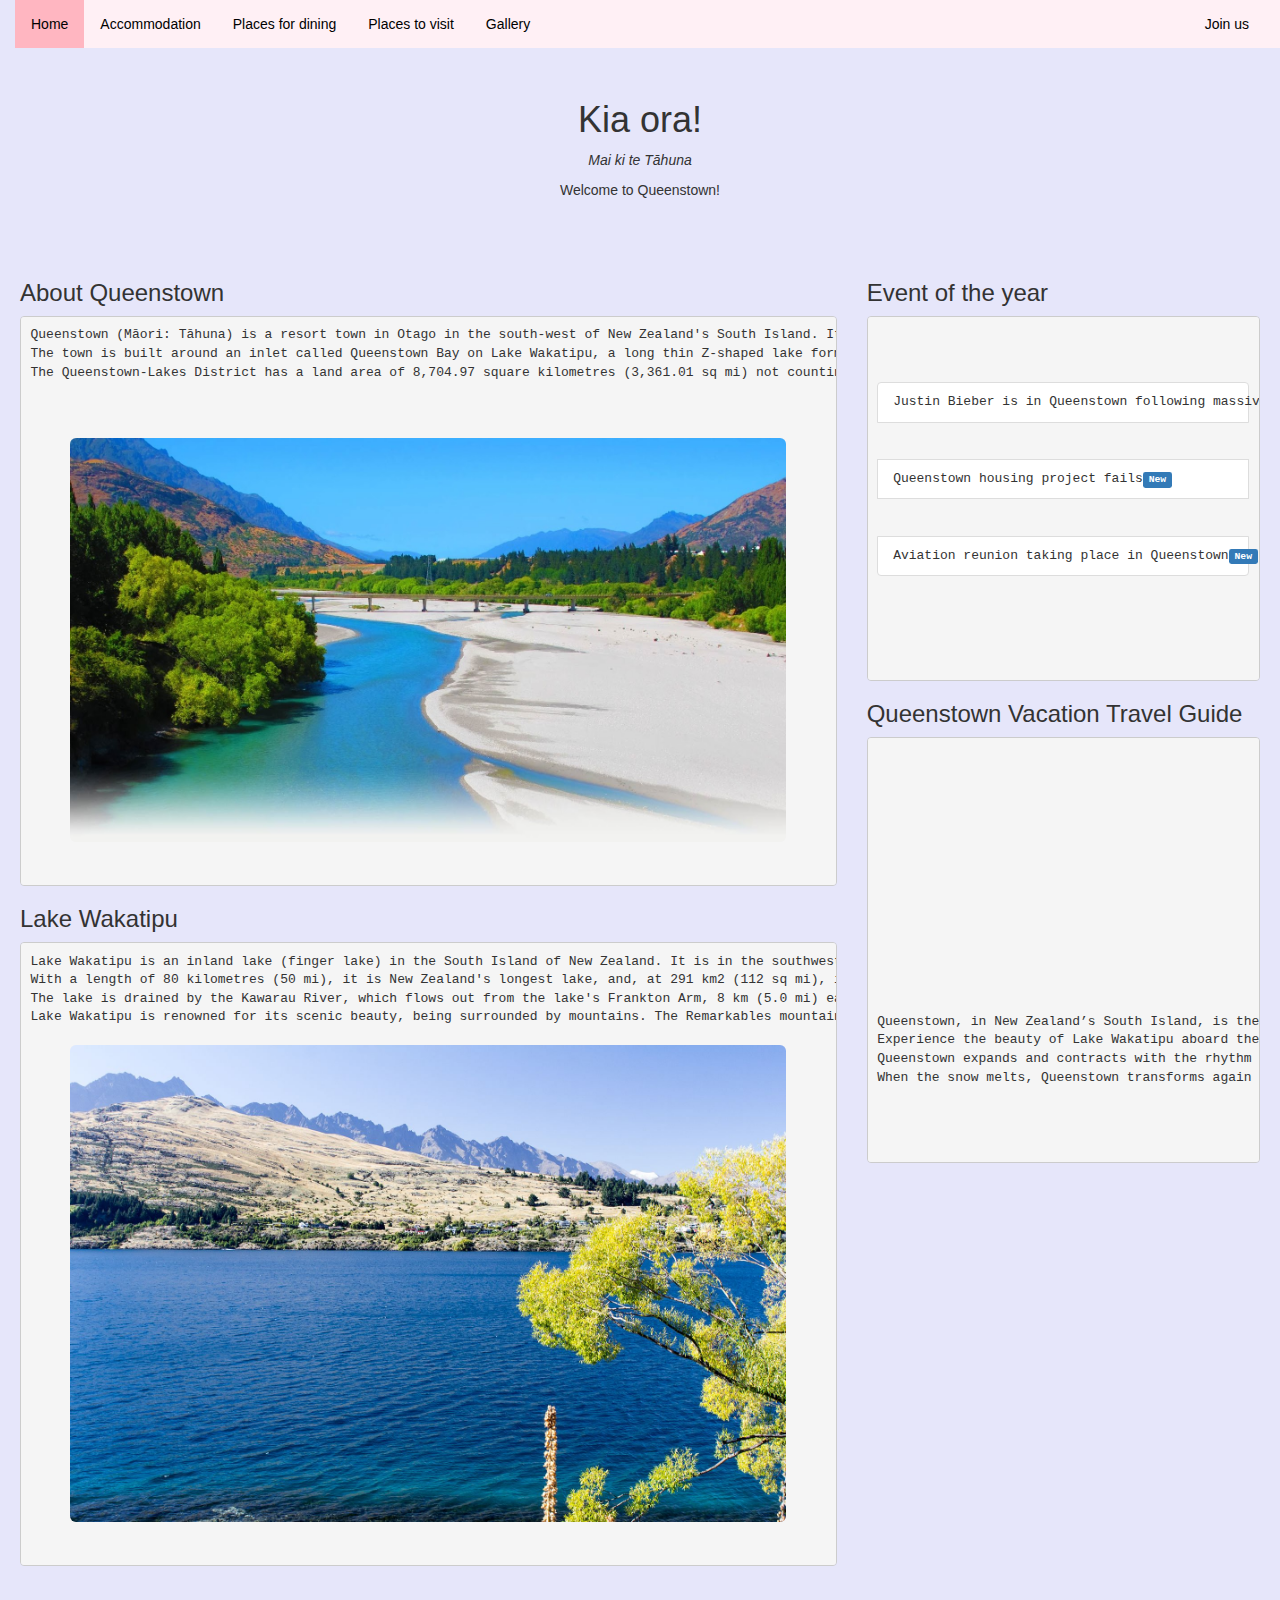
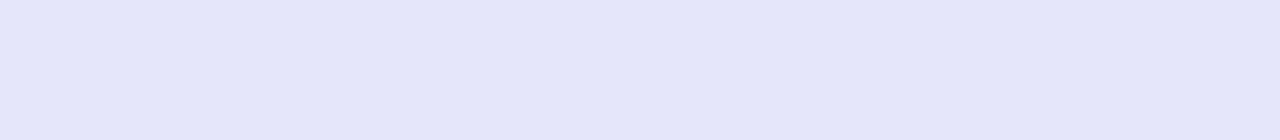
==== index.html @ 86d5d362 "rating" ====
<!DOCTYPE html>
<html lang="en">
<head>
  <title>Queenstown Tourism</title>
  <meta charset="utf-8">
  <meta name="viewport" content="width=device-width, initial-scale=1">
  <link rel="stylesheet" href="https://maxcdn.bootstrapcdn.com/bootstrap/3.3.7/css/bootstrap.min.css">
  <script src="https://ajax.googleapis.com/ajax/libs/jquery/3.1.1/jquery.min.js"></script>
  <script src="https://maxcdn.bootstrapcdn.com/bootstrap/3.3.7/js/bootstrap.min.js"></script>
<link rel="stylesheet" type="text/css" href="style.css">
 <script type="text/javascript" src="myScript.js"></script>

</head>
<body>
<button onclick="topFunction()" id="myBtn" title="Go to top">Top</button>
<script>
// When the user scrolls down 20px from the top of the document, show the button
window.onscroll = function() {scrollFunction()};

function scrollFunction() {
    if (document.body.scrollTop > 20 || document.documentElement.scrollTop > 20) {
        document.getElementById("myBtn").style.display = "block";
    } else {
        document.getElementById("myBtn").style.display = "none";
    }
}

// When the user clicks on the button, scroll to the top of the document
function topFunction() {
    document.body.scrollTop = 0;
    document.documentElement.scrollTop = 0;
}
</script>

<div class="container-fluid">
<div class="row">
    <div class="col-sm-12" style="background-color:lavender;" >
	<div class="container text-center" style="padding-top:80px">
  <h1>Kia ora!</h1>
  <p><em>Mai ki te Tāhuna</em></p>
  <p>Welcome to Queenstown!</p>
</div>

<div class="row">
    <div class="col-sm-12">
	
	<ul class="topnav">
  <li><a  href="index.html" class="active">Home</a></li>
  <li><a href="accommdation.html">Accommodation</a></li>
  <li><a href="dining.html">Places for dining</a></li>
  <li><a href="visit.html">Places to visit</a></li>
  <li><a href="gallery.html">Gallery</a></li>
  <li class="right"><a href="joinus.html">Join us</a></li>
</ul>
</div>
<div style="padding:20px;margin-top:30px;height:1500px;">
  <div class="row">
    <div class="col-sm-8">
	<h3>About Queenstown</h3>
	<pre>Queenstown (Māori: Tāhuna) is a resort town in Otago in the south-west of New Zealand's South Island. It has an urban population of 14,300 (June 2016),making it the 27th largest urban area in New Zealand. In 2016, Queenstown overtook Oamaru to become the second largest urban area in Otago, behind Dunedin.<br>The town is built around an inlet called Queenstown Bay on Lake Wakatipu, a long thin Z-shaped lake formed by glacial processes, and has spectacular views of nearby mountains such as The Remarkables, Cecil Peak, Walter Peak and just above the town; Ben Lomond and Queenstown Hill.<br>The Queenstown-Lakes District has a land area of 8,704.97 square kilometres (3,361.01 sq mi) not counting its inland lakes (Lake Hāwea, Lake Wakatipu, and Lake Wanaka). The region has an estimated resident population of 34,700 (June 2016).Its neighbouring towns include Arrowtown, Glenorchy, Kingston, Wanaka, Alexandra, and Cromwell. The nearest cities are Dunedin and Invercargill. Queenstown is known for its commerce-oriented tourism, especially adventure and ski tourism.<br><br>
 <img src="Queenstown Coronet Peak.jpg" class="img-rounded center-block" alt="Queenstown Coronet Peak" width='90%' align="center" > 
  </pre>
  <h3>Lake Wakatipu</h3>
  <pre>Lake Wakatipu is an inland lake (finger lake) in the South Island of New Zealand. It is in the southwest corner of the Otago region, near its boundary with Southland. Lake Wakatipu comes from the original Māori word Whakatipu wai-māori.<br>With a length of 80 kilometres (50 mi), it is New Zealand's longest lake, and, at 291 km2 (112 sq mi), its third largest. The lake is also very deep, its floor being below sea level, with a maximum depth of 380 metres (1,250 ft). It is at an altitude of 310 metres (1,020 ft), towards the southern end of the Southern Alps. The general topography is a reversed "N" shape or "dog leg". The Dart River flows into the northern end, the lake then runs south for 30 kilometres before turning abruptly to the east. Twenty kilometres (12.4 mi) further along, it turns sharply to the south, reaching its southern end 30 kilometres (19 mi) further south, near Kingston.<br>The lake is drained by the Kawarau River, which flows out from the lake's Frankton Arm, 8 km (5.0 mi) east of Queenstown. Until about 18,000 years ago the Mataura River drained Lake Wakatipu. The Kingston Flyer follows part of the former river bed now blocked by glacial moraine .Queenstown is on the northern shore of the lake close to eastern end of its middle section. It has a seiche of period 26.7 minutes which, in Queenstown Bay, causes the water level to rise and fall some 200 millimetres (7.9 in).<br>Lake Wakatipu is renowned for its scenic beauty, being surrounded by mountains. The Remarkables mountain range lies along its southeastern edge. It is a popular venue for adventure tourism, with skifields, paragliding, bungy jumping and tramping tracks within easy reach. A vintage steamboat, the TSS Earnslaw regularly plies its waters. Several vineyards are nearby in the Gibbston Valley.
  <img src="Lake Wakatipu.jpg" class="img-rounded center-block" alt="Lake Wakatipu" width='90%' align="center" > 
  </pre>
	</div>
<div class="col-sm-4" style="background-color:lavender;" >
	<h3>Event of the year</h3>
	<pre>
  <ul class="list-group">
    <li class="list-group-item">Justin Bieber is in Queenstown following massive Auckland concert<span class="label label-primary">New</span></li>
    <li class="list-group-item">Queenstown housing project fails<span class="label label-primary">New</span></li>
    <li class="list-group-item">Aviation reunion taking place in Queenstown<span class="label label-primary">New</span></li>
  </ul>
	</pre>
	<h3>Queenstown Vacation Travel Guide</h3>
	<pre>
	<div class="embed-responsive embed-responsive-16by9">
    <iframe width="560" height="315" src="https://www.youtube.com/embed/rGKf1NhtJ1o" frameborder="0" allowfullscreen></iframe>
  </div>
  <p>Queenstown, in New Zealand’s South Island, is the gateway to stunning fiords, glaciers, ski fields and vineyards. This lake-side city provides the pulse that keeps this remote corner of the world energetic and youthful. As the descendants of fierce Polynesian warriors and determined European settlers, the Kiwis have the spirit of adventure running though their veins.<br>Experience the beauty of Lake Wakatipu aboard the TSS Earnslaw. Nicknamed “The Lady of the Lake”, for over 100 years this steamship hasn’t missed a beat, transporting livestock and passengers to and from the High Country. Back in Queenstown, soak up the Aotearoa sunshine on a sandy beach or in Queenstown Gardens. For a bird’s-eye view, ride the Skyline gondola to Bob’s Peak. Then when the sun gets low, head to Marine Parade and enjoy Mother Nature’s spectacle with kindred spirits from all over the world.<br>Queenstown expands and contracts with the rhythm of the seasons. After the hectic summer, the town transforms into a world-class ski destination. Queenstown has three main ski fields; The Remarkables Ski Field, Cardrona Alpine Resort and the Coronet Peak Ski Area.<br>When the snow melts, Queenstown transforms again to accommodate visitors who flock to the Arrow Basin to explore its charming historic towns. The Kiwis know when it’s time to slow down, unwind and enjoy the finer things in life. Queenstown and the nearby Gibbston Valley are home to over 75 wineries, where vintners produce pinot noirs acclaimed for their purity, freshness and vitality, a perfect reflection of the region itself!</p>
  
	</pre>
	</div>
  </div>
</div>
   </div>
</div> 
</body>
</html>
---- style.css ----
ul.topnav {
    list-style-type: none;
    margin: 0;
    padding: 0;
    overflow: hidden;
    background-color: lavenderblush;
	position: fixed;
    top: 0;
	width:100%;
	z-index:100;
}

ul.topnav li {float: left;}

ul.topnav li a {
    display: block;
    color: black;
    text-align: center;
    padding: 14px 16px;
    text-decoration: none;
}

ul.topnav li a:hover:not(.active) {background-color: Pink;}

ul.topnav li a.active {background-color: LightPink;}

ul.topnav li.right {
	float: right;
    margin: 0;
	padding: 0 30px;
}

@media screen and (max-width: 600px){
    ul.topnav li.right, 
    ul.topnav li {float: none;}
}

body {
  font-family: Verdana, sans-serif;
  margin: 0;
}

* {
  box-sizing: border-box;
}

.row > .column {
  padding: 0 8px;
}

.row:after {
  content: "";
  display: table;
  clear: both;
}

.column {
  float: left;
  width: 25%;
}

/* The Modal (background) */
.modal {
  display: none;
  position: fixed;
  z-index: 1;
  padding-top: 100px;
  left: 0;
  top: 0;
  width: 100%;
  height: 100%;
  overflow: auto;
  background-color: black;
}

/* Modal Content */
.modal-content {
  position: relative;
  background-color: #fefefe;
  margin: auto;
  padding: 0;
  width: 90%;
  max-width: 1200px;
}

/* The Close Button */
.close {
  color: white;
  position: absolute;
  top: 10px;
  right: 25px;
  font-size: 35px;
  font-weight: bold;
}

.close:hover,
.close:focus {
  color: #999;
  text-decoration: none;
  cursor: pointer;
}

.mySlides {
  display: none;
}

.cursor {
  cursor: pointer
}

/* Next & previous buttons */
.prev,
.next {
  cursor: pointer;
  position: absolute;
  top: 50%;
  width: auto;
  padding: 16px;
  margin-top: -50px;
  color: white;
  font-weight: bold;
  font-size: 20px;
  transition: 0.6s ease;
  border-radius: 0 3px 3px 0;
  user-select: none;
  -webkit-user-select: none;
}

/* Position the "next button" to the right */
.next {
  right: 0;
  border-radius: 3px 0 0 3px;
}

/* On hover, add a black background color with a little bit see-through */
.prev:hover,
.next:hover {
  background-color: rgba(0, 0, 0, 0.8);
}

/* Number text (1/3 etc) */
.numbertext {
  color: #f2f2f2;
  font-size: 12px;
  padding: 8px 12px;
  position: absolute;
  top: 0;
}

img {
  margin-bottom: -4px;
}

.caption-container {
  text-align: center;
  background-color: black;
  padding: 2px 16px;
  color: white;
}

.demo {
  opacity: 0.6;
}

.active,
.demo:hover {
  opacity: 1;
}

img.hover-shadow {
  transition: 0.3s
}

.hover-shadow:hover {
  box-shadow: 0 4px 8px 0 rgba(0, 0, 0, 0.2), 0 6px 20px 0 rgba(0, 0, 0, 0.19)
}
legend{
	color:#141823;
	font-size:25px;
	font-weight:bold;
}
.signup-btn {
  background: #79bc64;
  background-image: -webkit-linear-gradient(top, #79bc64, #578843);
  background-image: -moz-linear-gradient(top, #79bc64, #578843);
  background-image: -ms-linear-gradient(top, #79bc64, #578843);
  background-image: -o-linear-gradient(top, #79bc64, #578843);
  background-image: linear-gradient(to bottom, #79bc64, #578843);
  -webkit-border-radius: 4;
  -moz-border-radius: 4;
  border-radius: 4px;
  text-shadow: 0px 1px 0px #898a88;
  -webkit-box-shadow: 0px 0px 0px #a4e388;
  -moz-box-shadow: 0px 0px 0px #a4e388;
  box-shadow: 0px 0px 0px #a4e388;
  font-family: Arial;
  color: #ffffff;
  font-size: 20px;
  padding: 10px 20px 10px 20px;
  border: solid #3b6e22  1px;
  text-decoration: none;
}

.signup-btn:hover {
  background: #79bc64;
  background-image: -webkit-linear-gradient(top, #79bc64, #5e7056);
  background-image: -moz-linear-gradient(top, #79bc64, #5e7056);
  background-image: -ms-linear-gradient(top, #79bc64, #5e7056);
  background-image: -o-linear-gradient(top, #79bc64, #5e7056);
  background-image: linear-gradient(to bottom, #79bc64, #5e7056);
  text-decoration: none;
}
.navbar-default .navbar-brand{
		color:#fff;
		font-size:30px;
		font-weight:bold;
	}
.form .form-control { margin-bottom: 10px; }
@media (min-width:768px) {
	#home{
		margin-top:50px;
	}
	#home .slogan{
		color: #0e385f;
		line-height: 29px;
		font-weight:bold;
	}
}

#myBtn {
  display: none;
  position: fixed;
  bottom: 20px;
  right: 30px;
  z-index: 99;
  border: none;
  outline: none;
  background-color: red;
  color: white;
  cursor: pointer;
  padding: 15px;
  border-radius: 10px;
}



/*gallery*/
body {font-family: Verdana,sans-serif;}

* {
  box-sizing: border-box;
}

.row > .column {
  padding: 0 8px;
}

.row:after {
  content: "";
  display: table;
  clear: both;
}

.column {
  float: left;
  width: 25%;
}

/* The Modal (background) */
.modal {
  display: none;
  position: fixed;
  z-index: 1;
  padding-top: 100px;
  left: 0;
  top: 0;
  width: 100%;
  height: 100%;
  overflow: auto;
  background-color: black;
}

/* Modal Content */
.modal-content {
  position: relative;
  background-color: #fefefe;
  margin: auto;
  padding: 0;
  width: 90%;
  max-width: 1200px;
}

/* The Close Button */
.close {
  color: white;
  position: absolute;
  top: 10px;
  right: 25px;
  font-size: 35px;
  font-weight: bold;
}

.close:hover,
.close:focus {
  color: #999;
  text-decoration: none;
  cursor: pointer;
}

.mySlides {
  display: none;
}

.cursor {
  cursor: pointer
}

/* Next & previous buttons */
.prev,
.next {
  cursor: pointer;
  position: absolute;
  top: 50%;
  width: auto;
  padding: 16px;
  margin-top: -50px;
  color: white;
  font-weight: bold;
  font-size: 20px;
  transition: 0.6s ease;
  border-radius: 0 3px 3px 0;
  user-select: none;
  -webkit-user-select: none;
}

/* Position the "next button" to the right */
.next {
  right: 0;
  border-radius: 3px 0 0 3px;
}

/* On hover, add a black background color with a little bit see-through */
.prev:hover,
.next:hover {
  background-color: rgba(0, 0, 0, 0.8);
}

/* Number text (1/3 etc) */
.numbertext {
  color: #f2f2f2;
  font-size: 12px;
  padding: 8px 12px;
  position: absolute;
  top: 0;
}

img {
  margin-bottom: -4px;
}

.caption-container {
  text-align: center;
  background-color: black;
  padding: 2px 16px;
  color: white;
}

.demo {
  opacity: 0.6;
}

.active,
.demo:hover {
  opacity: 1;
}

img.hover-shadow {
  transition: 0.3s
}

.hover-shadow:hover {
  box-shadow: 0 4px 8px 0 rgba(0, 0, 0, 0.2), 0 6px 20px 0 rgba(0, 0, 0, 0.19)
}

/*accommdation*/
.ACcontainer {
  border: 2px solid #ccc;
  background-color: white;
  border-radius: 5px;
  padding: 16px;
}

.ACcontainer::after {
  content: "";
  clear: both;
  display: table;
}

.ACcontainer img {
  float: left;
  margin-right: 20px;
  border-radius: 10%;
}

.ACcontainer span {
  font-size: 20px;
  margin-right: 15px;
}

@media (max-width: 500px) {
  .ACcontainer {
      text-align: center;
  }
  .ACcontainer img {
      margin: auto;
      float: none;
      display: block;
  }
}

/*dinning*/

.DIcontainer {
  border: 2px solid #ccc;
  background-color: white;
  border-radius: 50px;
  padding: 16px;
}

.DIcontainer::after {
  content: "";
  clear: both;
  display: table;
}

.DIcontainer img {
  float: left;
  margin-right: 20px;
  border-radius: 30%;
}

.DIcontainer span {
  font-size: 20px;
  margin-right: 15px;
}

@media (max-width: 500px) {
  .DIcontainer {
      text-align: center;
  }
  .DIcontainer img {
      margin: auto;
      float: none;
      display: block;
  }
}

.rating > span:hover:before {
   content: "\2605";
   position: absolute;
}

.rating {
  unicode-bidi: bidi-override;
  direction: rtl;
}
.rating > span:hover:before,
.rating > span:hover ~ span:before {
   content: "\2605";
   position: absolute;
}

.rating {
  unicode-bidi: bidi-override;
  direction: rtl;
}
.rating > span {
  display: inline-block;
  position: relative;
  width: 1.1em;
}
.rating > span:hover:before,
.rating > span:hover ~ span:before {
   content: "\2605";
   position: absolute;
}
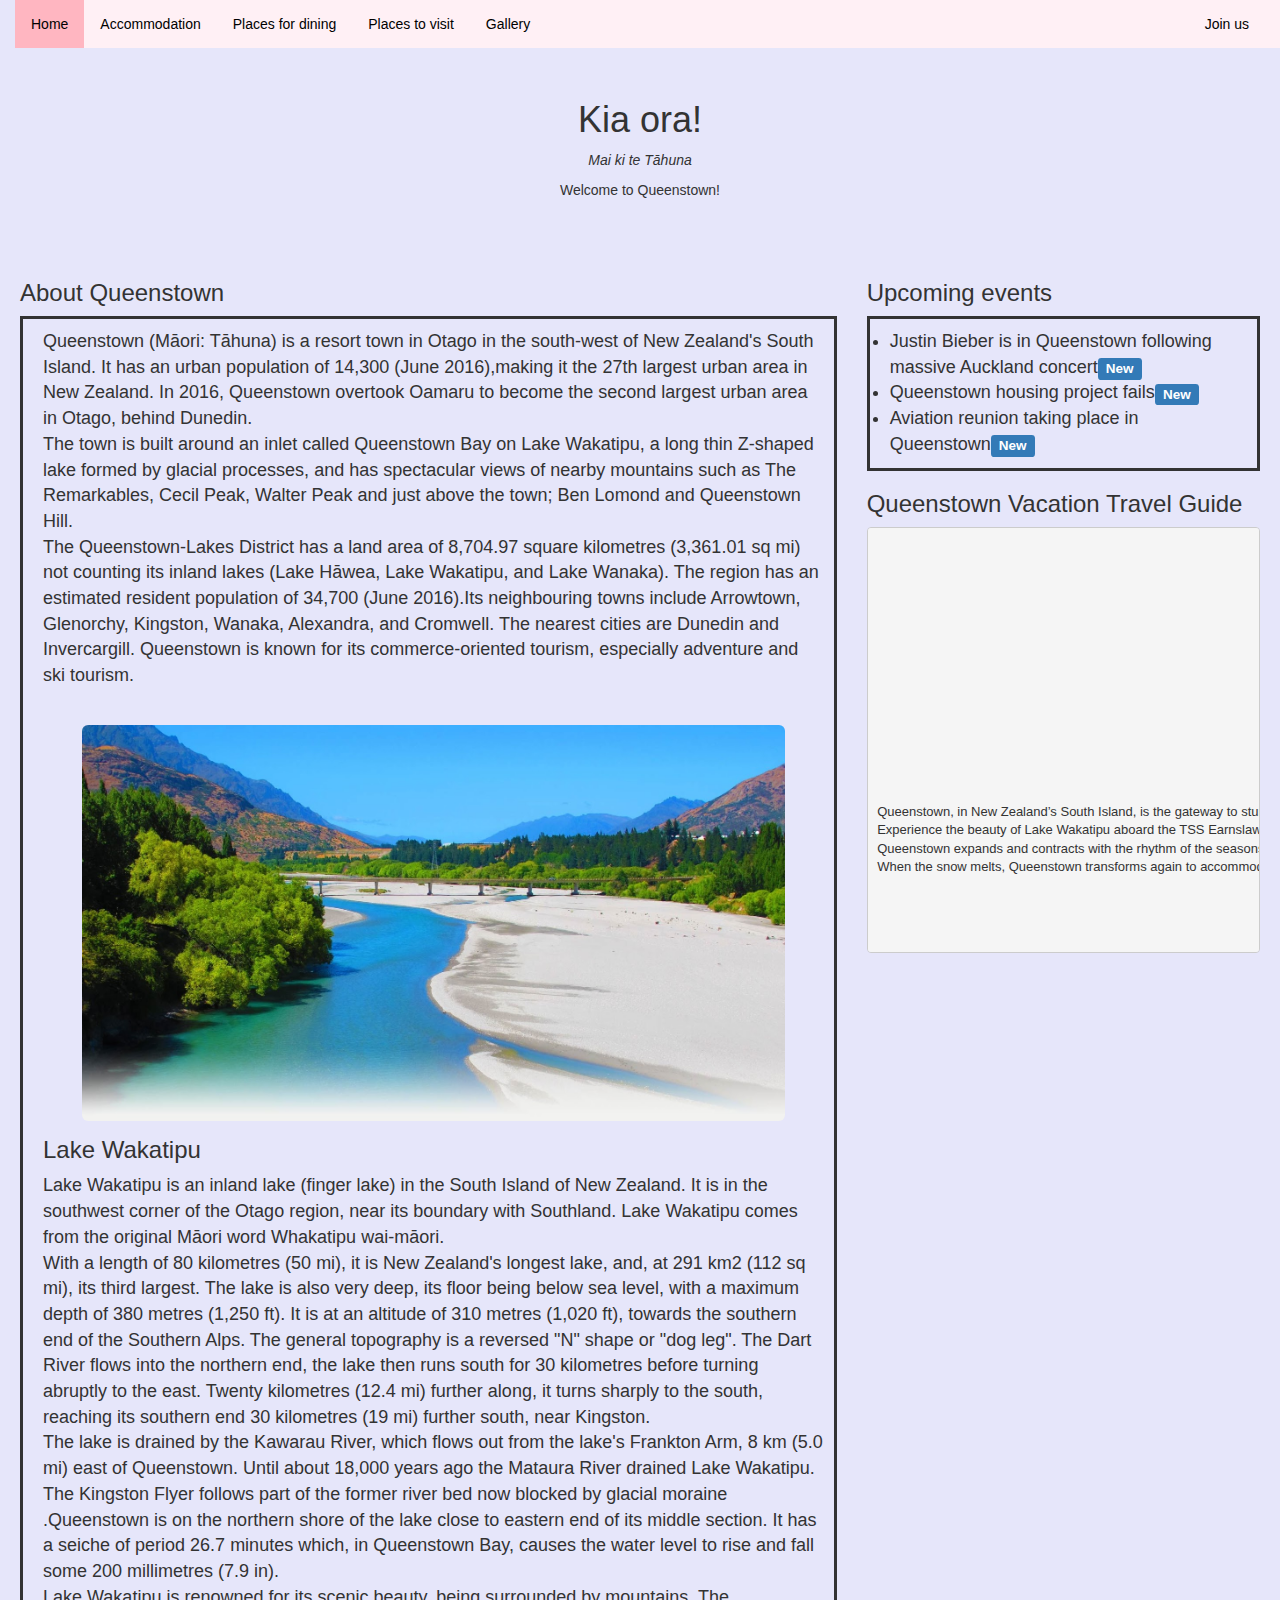
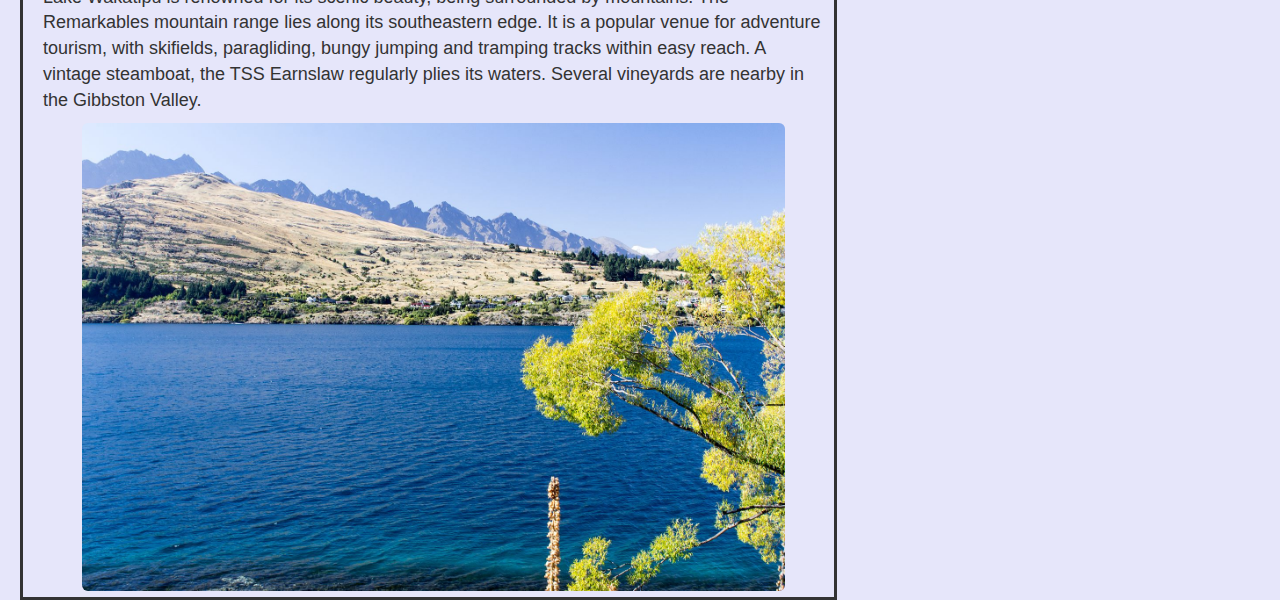
==== commit 9525b0ad: "upcoming" ====
--- a/index.html
+++ b/index.html
@@ -56,24 +56,25 @@
 <div style="padding:20px;margin-top:30px;height:1500px;">
   <div class="row">
     <div class="col-sm-8">
+	
 	<h3>About Queenstown</h3>
-	<pre>Queenstown (Māori: Tāhuna) is a resort town in Otago in the south-west of New Zealand's South Island. It has an urban population of 14,300 (June 2016),making it the 27th largest urban area in New Zealand. In 2016, Queenstown overtook Oamaru to become the second largest urban area in Otago, behind Dunedin.<br>The town is built around an inlet called Queenstown Bay on Lake Wakatipu, a long thin Z-shaped lake formed by glacial processes, and has spectacular views of nearby mountains such as The Remarkables, Cecil Peak, Walter Peak and just above the town; Ben Lomond and Queenstown Hill.<br>The Queenstown-Lakes District has a land area of 8,704.97 square kilometres (3,361.01 sq mi) not counting its inland lakes (Lake Hāwea, Lake Wakatipu, and Lake Wanaka). The region has an estimated resident population of 34,700 (June 2016).Its neighbouring towns include Arrowtown, Glenorchy, Kingston, Wanaka, Alexandra, and Cromwell. The nearest cities are Dunedin and Invercargill. Queenstown is known for its commerce-oriented tourism, especially adventure and ski tourism.<br><br>
- <img src="Queenstown Coronet Peak.jpg" class="img-rounded center-block" alt="Queenstown Coronet Peak" width='90%' align="center" > 
-  </pre>
+	<div class="indexp">
+	<p>Queenstown (Māori: Tāhuna) is a resort town in Otago in the south-west of New Zealand's South Island. It has an urban population of 14,300 (June 2016),making it the 27th largest urban area in New Zealand. In 2016, Queenstown overtook Oamaru to become the second largest urban area in Otago, behind Dunedin.<br>The town is built around an inlet called Queenstown Bay on Lake Wakatipu, a long thin Z-shaped lake formed by glacial processes, and has spectacular views of nearby mountains such as The Remarkables, Cecil Peak, Walter Peak and just above the town; Ben Lomond and Queenstown Hill.<br>The Queenstown-Lakes District has a land area of 8,704.97 square kilometres (3,361.01 sq mi) not counting its inland lakes (Lake Hāwea, Lake Wakatipu, and Lake Wanaka). The region has an estimated resident population of 34,700 (June 2016).Its neighbouring towns include Arrowtown, Glenorchy, Kingston, Wanaka, Alexandra, and Cromwell. The nearest cities are Dunedin and Invercargill. Queenstown is known for its commerce-oriented tourism, especially adventure and ski tourism.<br><br></p>
+ <img src="Queenstown Coronet Peak.jpg" class="img-rounded center-block" alt="Queenstown Coronet Peak" width='90%' align="center" >
   <h3>Lake Wakatipu</h3>
-  <pre>Lake Wakatipu is an inland lake (finger lake) in the South Island of New Zealand. It is in the southwest corner of the Otago region, near its boundary with Southland. Lake Wakatipu comes from the original Māori word Whakatipu wai-māori.<br>With a length of 80 kilometres (50 mi), it is New Zealand's longest lake, and, at 291 km2 (112 sq mi), its third largest. The lake is also very deep, its floor being below sea level, with a maximum depth of 380 metres (1,250 ft). It is at an altitude of 310 metres (1,020 ft), towards the southern end of the Southern Alps. The general topography is a reversed "N" shape or "dog leg". The Dart River flows into the northern end, the lake then runs south for 30 kilometres before turning abruptly to the east. Twenty kilometres (12.4 mi) further along, it turns sharply to the south, reaching its southern end 30 kilometres (19 mi) further south, near Kingston.<br>The lake is drained by the Kawarau River, which flows out from the lake's Frankton Arm, 8 km (5.0 mi) east of Queenstown. Until about 18,000 years ago the Mataura River drained Lake Wakatipu. The Kingston Flyer follows part of the former river bed now blocked by glacial moraine .Queenstown is on the northern shore of the lake close to eastern end of its middle section. It has a seiche of period 26.7 minutes which, in Queenstown Bay, causes the water level to rise and fall some 200 millimetres (7.9 in).<br>Lake Wakatipu is renowned for its scenic beauty, being surrounded by mountains. The Remarkables mountain range lies along its southeastern edge. It is a popular venue for adventure tourism, with skifields, paragliding, bungy jumping and tramping tracks within easy reach. A vintage steamboat, the TSS Earnslaw regularly plies its waters. Several vineyards are nearby in the Gibbston Valley.
+  <p>Lake Wakatipu is an inland lake (finger lake) in the South Island of New Zealand. It is in the southwest corner of the Otago region, near its boundary with Southland. Lake Wakatipu comes from the original Māori word Whakatipu wai-māori.<br>With a length of 80 kilometres (50 mi), it is New Zealand's longest lake, and, at 291 km2 (112 sq mi), its third largest. The lake is also very deep, its floor being below sea level, with a maximum depth of 380 metres (1,250 ft). It is at an altitude of 310 metres (1,020 ft), towards the southern end of the Southern Alps. The general topography is a reversed "N" shape or "dog leg". The Dart River flows into the northern end, the lake then runs south for 30 kilometres before turning abruptly to the east. Twenty kilometres (12.4 mi) further along, it turns sharply to the south, reaching its southern end 30 kilometres (19 mi) further south, near Kingston.<br>The lake is drained by the Kawarau River, which flows out from the lake's Frankton Arm, 8 km (5.0 mi) east of Queenstown. Until about 18,000 years ago the Mataura River drained Lake Wakatipu. The Kingston Flyer follows part of the former river bed now blocked by glacial moraine .Queenstown is on the northern shore of the lake close to eastern end of its middle section. It has a seiche of period 26.7 minutes which, in Queenstown Bay, causes the water level to rise and fall some 200 millimetres (7.9 in).<br>Lake Wakatipu is renowned for its scenic beauty, being surrounded by mountains. The Remarkables mountain range lies along its southeastern edge. It is a popular venue for adventure tourism, with skifields, paragliding, bungy jumping and tramping tracks within easy reach. A vintage steamboat, the TSS Earnslaw regularly plies its waters. Several vineyards are nearby in the Gibbston Valley.</p>
   <img src="Lake Wakatipu.jpg" class="img-rounded center-block" alt="Lake Wakatipu" width='90%' align="center" > 
-  </pre>
+	</div>
 	</div>
 <div class="col-sm-4" style="background-color:lavender;" >
-	<h3>Event of the year</h3>
-	<pre>
-  <ul class="list-group">
-    <li class="list-group-item">Justin Bieber is in Queenstown following massive Auckland concert<span class="label label-primary">New</span></li>
-    <li class="list-group-item">Queenstown housing project fails<span class="label label-primary">New</span></li>
-    <li class="list-group-item">Aviation reunion taking place in Queenstown<span class="label label-primary">New</span></li>
+	<h3>Upcoming events</h3>
+
+  <ul class="group">
+    <li>Justin Bieber is in Queenstown following massive Auckland concert<span class="label label-primary">New</span></li>
+    <li>Queenstown housing project fails<span class="label label-primary">New</span></li>
+    <li>Aviation reunion taking place in Queenstown<span class="label label-primary">New</span></li>
   </ul>
-	</pre>
+
 	<h3>Queenstown Vacation Travel Guide</h3>
 	<pre>
 	<div class="embed-responsive embed-responsive-16by9">
--- a/style.css
+++ b/style.css
@@ -1,3 +1,9 @@
+*{
+	font-family:Roboto, sans-serif;
+	size:12px;
+	box-sizing: border-box;
+}
+
  ul.topnav {
     list-style-type: none;
     margin: 0;
@@ -35,20 +41,30 @@
     ul.topnav li {float: none;}
 }
 
+ul.group{
+    border-style: solid;
+    border-width: 3px;
+	font-size:18px;
+	padding: 10px 10px 10px 20px;
+}
+.indexp{
+	    border-style: solid;
+    border-width: 3px;
+	font-size:18px;
+	padding: 10px 10px 10px 20px;
+}
+
 body {
   font-family: Verdana, sans-serif;
   margin: 0;
 }
 
-* {
-  box-sizing: border-box;
-}
-
 .row > .column {
   padding: 0 8px;
 }
 
 .row:after {
+  background-color:white;
   content: "";
   display: table;
   clear: both;
@@ -245,11 +261,7 @@
 
 
 /*gallery*/
-body {font-family: Verdana,sans-serif;}
-
-* {
-  box-sizing: border-box;
-}
+
 
 .row > .column {
   padding: 0 8px;
@@ -455,34 +467,10 @@
   }
 }
 
-.rating > span:hover:before {
-   content: "\2605";
-   position: absolute;
-}
-
-.rating {
-  unicode-bidi: bidi-override;
-  direction: rtl;
-}
-.rating > span:hover:before,
-.rating > span:hover ~ span:before {
-   content: "\2605";
-   position: absolute;
-}
-
-.rating {
-  unicode-bidi: bidi-override;
-  direction: rtl;
-}
-.rating > span {
-  display: inline-block;
-  position: relative;
-  width: 1.1em;
-}
-.rating > span:hover:before,
-.rating > span:hover ~ span:before {
-   content: "\2605";
-   position: absolute;
-}
-
-
+
+
+
+
+
+
+
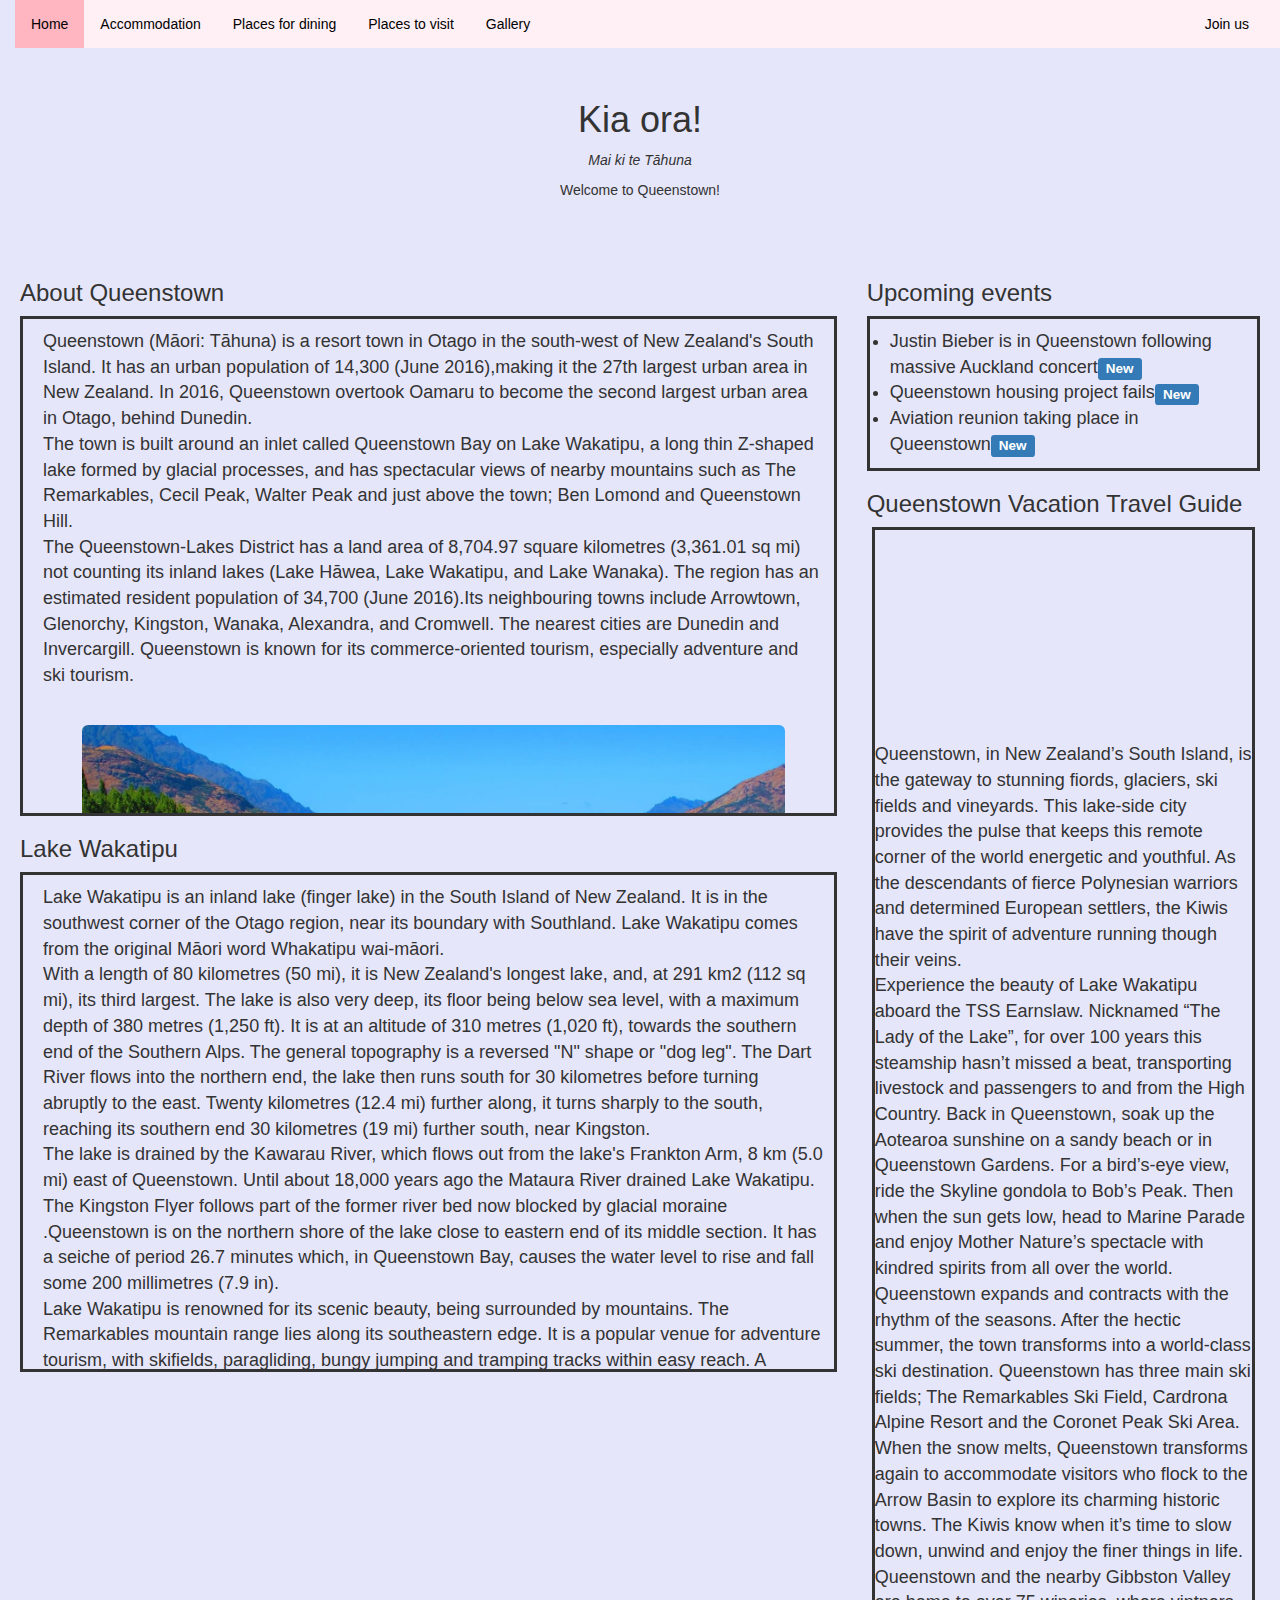
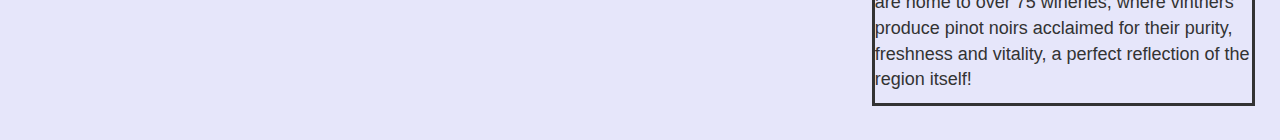
==== commit 41fc25b8: "border" ====
--- a/index.html
+++ b/index.html
@@ -61,7 +61,9 @@
 	<div class="indexp">
 	<p>Queenstown (Māori: Tāhuna) is a resort town in Otago in the south-west of New Zealand's South Island. It has an urban population of 14,300 (June 2016),making it the 27th largest urban area in New Zealand. In 2016, Queenstown overtook Oamaru to become the second largest urban area in Otago, behind Dunedin.<br>The town is built around an inlet called Queenstown Bay on Lake Wakatipu, a long thin Z-shaped lake formed by glacial processes, and has spectacular views of nearby mountains such as The Remarkables, Cecil Peak, Walter Peak and just above the town; Ben Lomond and Queenstown Hill.<br>The Queenstown-Lakes District has a land area of 8,704.97 square kilometres (3,361.01 sq mi) not counting its inland lakes (Lake Hāwea, Lake Wakatipu, and Lake Wanaka). The region has an estimated resident population of 34,700 (June 2016).Its neighbouring towns include Arrowtown, Glenorchy, Kingston, Wanaka, Alexandra, and Cromwell. The nearest cities are Dunedin and Invercargill. Queenstown is known for its commerce-oriented tourism, especially adventure and ski tourism.<br><br></p>
  <img src="Queenstown Coronet Peak.jpg" class="img-rounded center-block" alt="Queenstown Coronet Peak" width='90%' align="center" >
+ </div>
   <h3>Lake Wakatipu</h3>
+  <div class="indexp">
   <p>Lake Wakatipu is an inland lake (finger lake) in the South Island of New Zealand. It is in the southwest corner of the Otago region, near its boundary with Southland. Lake Wakatipu comes from the original Māori word Whakatipu wai-māori.<br>With a length of 80 kilometres (50 mi), it is New Zealand's longest lake, and, at 291 km2 (112 sq mi), its third largest. The lake is also very deep, its floor being below sea level, with a maximum depth of 380 metres (1,250 ft). It is at an altitude of 310 metres (1,020 ft), towards the southern end of the Southern Alps. The general topography is a reversed "N" shape or "dog leg". The Dart River flows into the northern end, the lake then runs south for 30 kilometres before turning abruptly to the east. Twenty kilometres (12.4 mi) further along, it turns sharply to the south, reaching its southern end 30 kilometres (19 mi) further south, near Kingston.<br>The lake is drained by the Kawarau River, which flows out from the lake's Frankton Arm, 8 km (5.0 mi) east of Queenstown. Until about 18,000 years ago the Mataura River drained Lake Wakatipu. The Kingston Flyer follows part of the former river bed now blocked by glacial moraine .Queenstown is on the northern shore of the lake close to eastern end of its middle section. It has a seiche of period 26.7 minutes which, in Queenstown Bay, causes the water level to rise and fall some 200 millimetres (7.9 in).<br>Lake Wakatipu is renowned for its scenic beauty, being surrounded by mountains. The Remarkables mountain range lies along its southeastern edge. It is a popular venue for adventure tourism, with skifields, paragliding, bungy jumping and tramping tracks within easy reach. A vintage steamboat, the TSS Earnslaw regularly plies its waters. Several vineyards are nearby in the Gibbston Valley.</p>
   <img src="Lake Wakatipu.jpg" class="img-rounded center-block" alt="Lake Wakatipu" width='90%' align="center" > 
 	</div>
@@ -76,13 +78,12 @@
   </ul>
 
 	<h3>Queenstown Vacation Travel Guide</h3>
-	<pre>
+ <div class="normalp">
 	<div class="embed-responsive embed-responsive-16by9">
     <iframe width="560" height="315" src="https://www.youtube.com/embed/rGKf1NhtJ1o" frameborder="0" allowfullscreen></iframe>
   </div>
   <p>Queenstown, in New Zealand’s South Island, is the gateway to stunning fiords, glaciers, ski fields and vineyards. This lake-side city provides the pulse that keeps this remote corner of the world energetic and youthful. As the descendants of fierce Polynesian warriors and determined European settlers, the Kiwis have the spirit of adventure running though their veins.<br>Experience the beauty of Lake Wakatipu aboard the TSS Earnslaw. Nicknamed “The Lady of the Lake”, for over 100 years this steamship hasn’t missed a beat, transporting livestock and passengers to and from the High Country. Back in Queenstown, soak up the Aotearoa sunshine on a sandy beach or in Queenstown Gardens. For a bird’s-eye view, ride the Skyline gondola to Bob’s Peak. Then when the sun gets low, head to Marine Parade and enjoy Mother Nature’s spectacle with kindred spirits from all over the world.<br>Queenstown expands and contracts with the rhythm of the seasons. After the hectic summer, the town transforms into a world-class ski destination. Queenstown has three main ski fields; The Remarkables Ski Field, Cardrona Alpine Resort and the Coronet Peak Ski Area.<br>When the snow melts, Queenstown transforms again to accommodate visitors who flock to the Arrow Basin to explore its charming historic towns. The Kiwis know when it’s time to slow down, unwind and enjoy the finer things in life. Queenstown and the nearby Gibbston Valley are home to over 75 wineries, where vintners produce pinot noirs acclaimed for their purity, freshness and vitality, a perfect reflection of the region itself!</p>
-  
-	</pre>
+</div>
 	</div>
   </div>
 </div>
--- a/style.css
+++ b/style.css
@@ -48,10 +48,20 @@
 	padding: 10px 10px 10px 20px;
 }
 .indexp{
-	    border-style: solid;
+    border-style: solid;
     border-width: 3px;
 	font-size:18px;
 	padding: 10px 10px 10px 20px;
+	height: 500px;
+	overflow:scroll;
+}
+
+.normalp{
+    border-style: solid;
+    border-width: 3px;
+	font-size:18px;
+	padding: 10px 10px 10px 20p;
+	margin: 5px;
 }
 
 body {
@@ -396,10 +406,16 @@
 
 /*accommdation*/
 .ACcontainer {
-  border: 2px solid #ccc;
-  background-color: white;
-  border-radius: 5px;
+  border: 2px solid black;
+  border-bottom: 0px;
+  background-color: lavender;
+  border-radius: 10px;
   padding: 16px;
+}
+
+.ACcontainer p{
+  font-size: 24px;
+  margin-right: 15px;
 }
 
 .ACcontainer::after {
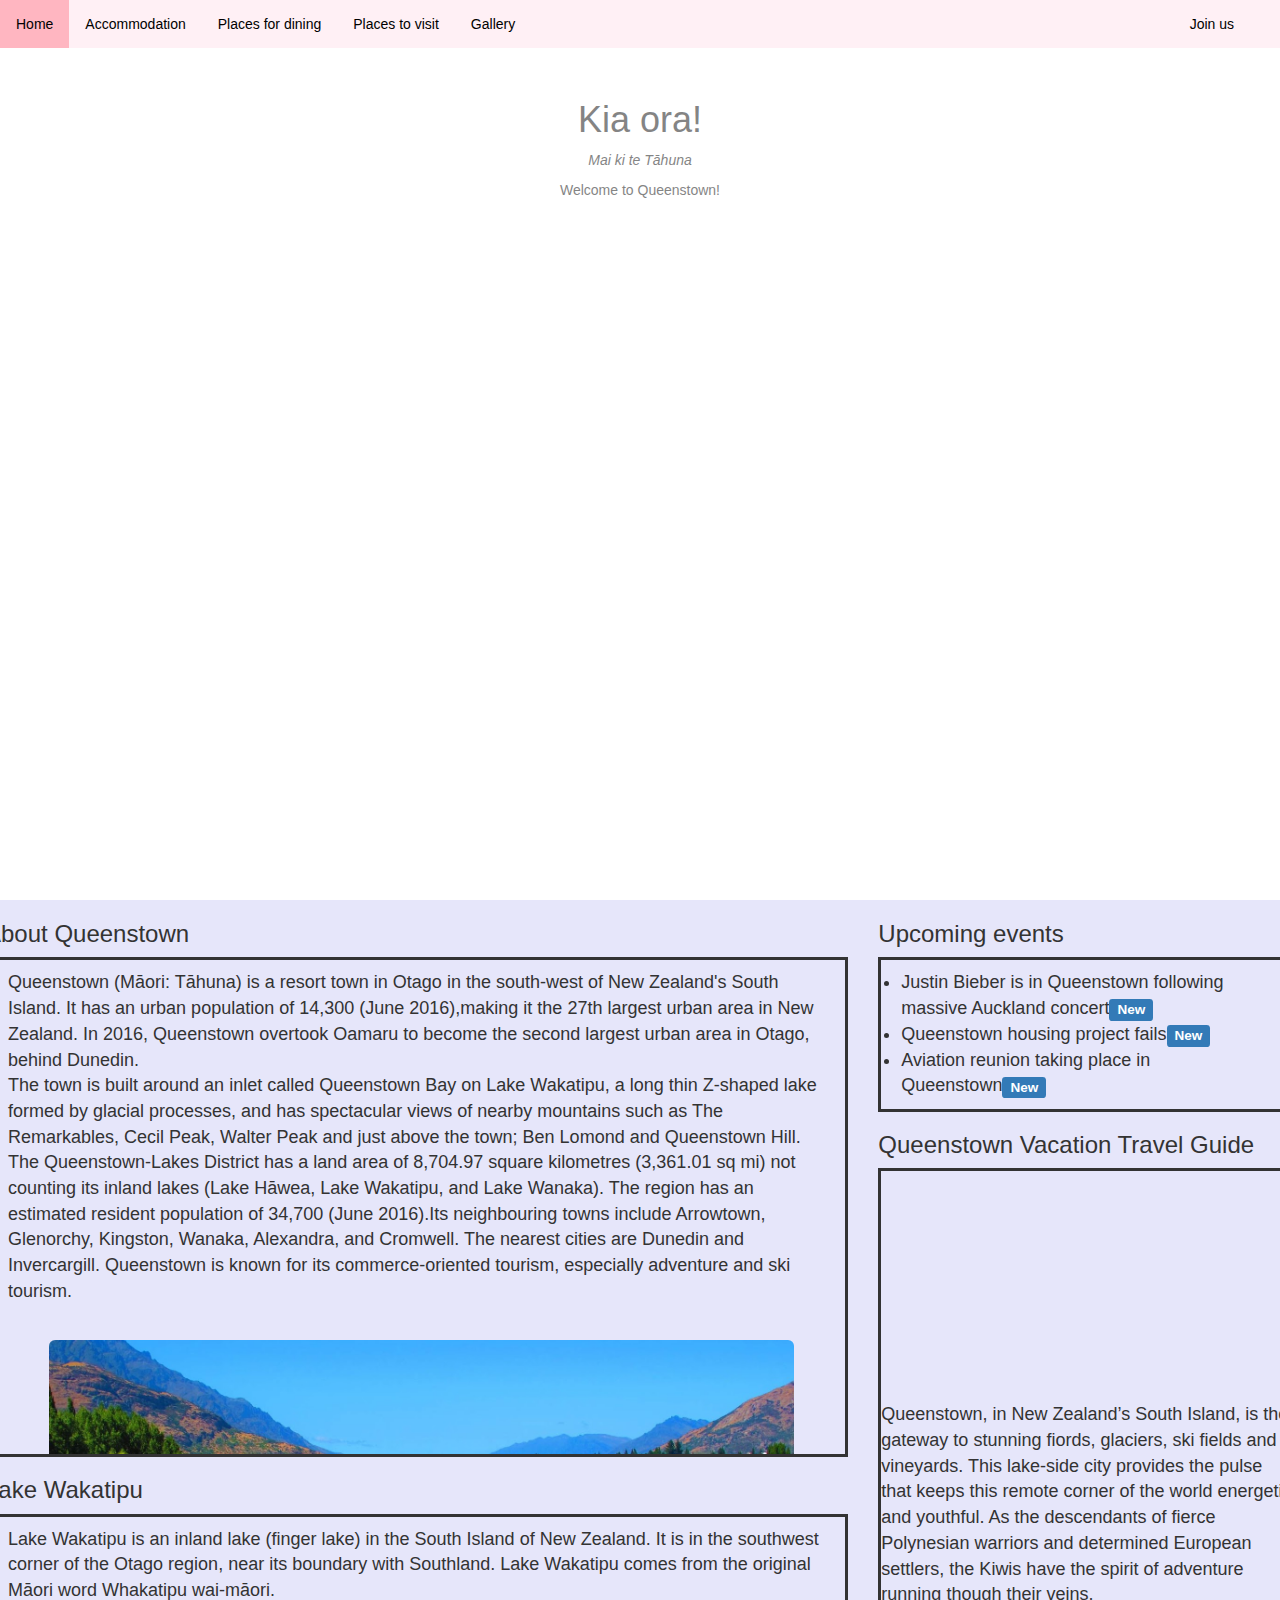
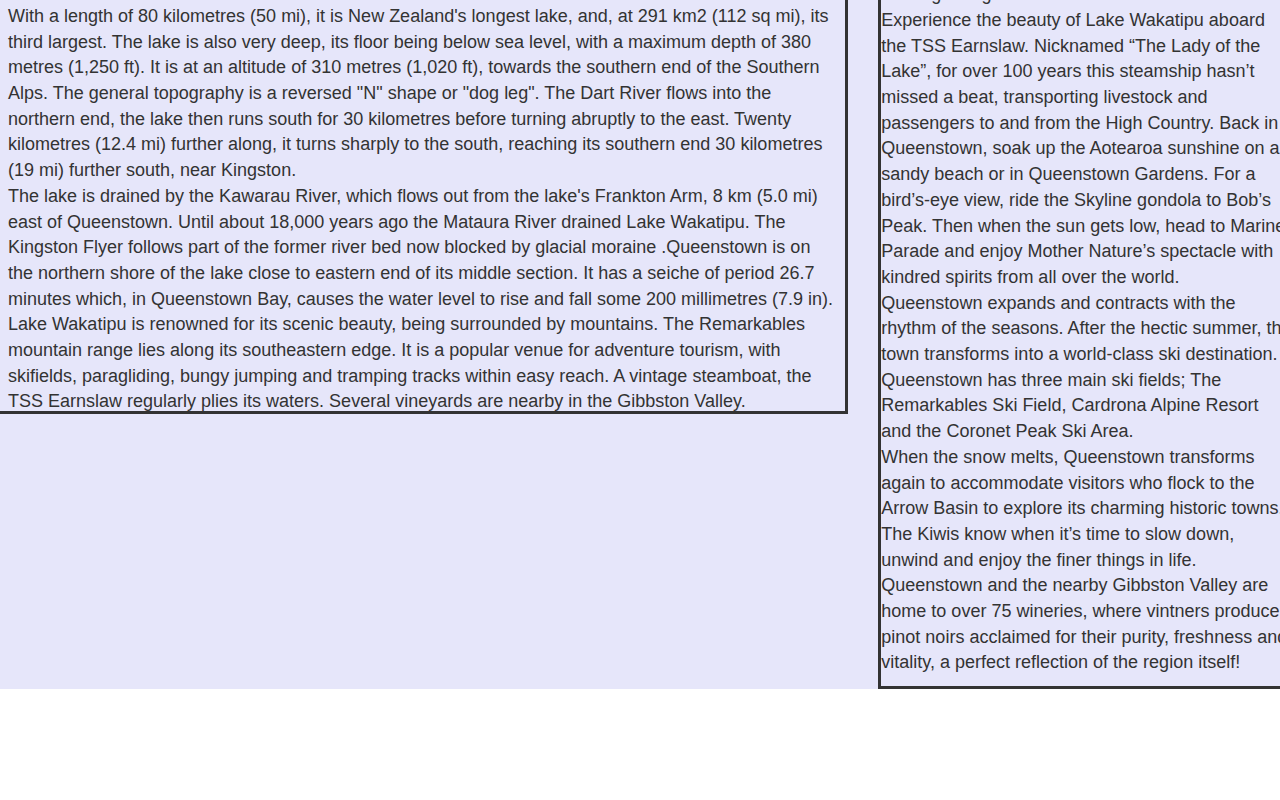
==== commit f94151de: "header" ====
--- a/index.html
+++ b/index.html
@@ -31,16 +31,16 @@
     document.documentElement.scrollTop = 0;
 }
 </script>
-
+<header>
 <div class="container-fluid">
 <div class="row">
-    <div class="col-sm-12" style="background-color:lavender;" >
-	<div class="container text-center" style="padding-top:80px">
+    <div class="col-sm-12">
+	<div class="container">
   <h1>Kia ora!</h1>
   <p><em>Mai ki te Tāhuna</em></p>
   <p>Welcome to Queenstown!</p>
-</div>
-
+  </div>
+</header>
 <div class="row">
     <div class="col-sm-12">
 	
@@ -53,8 +53,8 @@
   <li class="right"><a href="joinus.html">Join us</a></li>
 </ul>
 </div>
-<div style="padding:20px;margin-top:30px;height:1500px;">
-  <div class="row">
+<div style="height:1500px;">
+  <div class="row" style="background-color:lavender;">
     <div class="col-sm-8">
 	
 	<h3>About Queenstown</h3>
--- a/style.css
+++ b/style.css
@@ -2,6 +2,26 @@
 	font-family:Roboto, sans-serif;
 	size:12px;
 	box-sizing: border-box;
+}
+
+header{
+  background: url("https://s3.amazonaws.com/codecademy-content/courses/web-101/unit-8/htmlcss1-img_bicycles.jpeg")  no-repeat center bottom;
+  height: 900px;
+  position: relative;
+  width: 100%;
+  background-size:cover;
+  background-attachment: fixed;
+  max-width: 100%;
+}
+.container
+{
+	padding-top:80px;
+	width:100%;
+	height:400px;
+	text-align: center;
+	background-color:white;
+    filter:alpha(opacity=60);
+    opacity:0.6;
 }
 
  ul.topnav {
@@ -60,21 +80,37 @@
     border-style: solid;
     border-width: 3px;
 	font-size:18px;
-	padding: 10px 10px 10px 20p;
-	margin: 5px;
-}
-
-body {
-  font-family: Verdana, sans-serif;
-  margin: 0;
-}
+	padding: 20px 20px 20px 50p;
+	
+}
+
+
+
+#myBtn {
+  display: none;
+  position: fixed;
+  bottom: 20px;
+  right: 30px;
+  z-index: 99;
+  border: none;
+  outline: none;
+  background-color: red;
+  color: white;
+  cursor: pointer;
+  padding: 15px;
+  border-radius: 10px;
+}
+
+
+
+/*gallery*/
+
 
 .row > .column {
   padding: 0 8px;
 }
 
 .row:after {
-  background-color:white;
   content: "";
   display: table;
   clear: both;
@@ -200,209 +236,6 @@
 .hover-shadow:hover {
   box-shadow: 0 4px 8px 0 rgba(0, 0, 0, 0.2), 0 6px 20px 0 rgba(0, 0, 0, 0.19)
 }
-legend{
-	color:#141823;
-	font-size:25px;
-	font-weight:bold;
-}
-.signup-btn {
-  background: #79bc64;
-  background-image: -webkit-linear-gradient(top, #79bc64, #578843);
-  background-image: -moz-linear-gradient(top, #79bc64, #578843);
-  background-image: -ms-linear-gradient(top, #79bc64, #578843);
-  background-image: -o-linear-gradient(top, #79bc64, #578843);
-  background-image: linear-gradient(to bottom, #79bc64, #578843);
-  -webkit-border-radius: 4;
-  -moz-border-radius: 4;
-  border-radius: 4px;
-  text-shadow: 0px 1px 0px #898a88;
-  -webkit-box-shadow: 0px 0px 0px #a4e388;
-  -moz-box-shadow: 0px 0px 0px #a4e388;
-  box-shadow: 0px 0px 0px #a4e388;
-  font-family: Arial;
-  color: #ffffff;
-  font-size: 20px;
-  padding: 10px 20px 10px 20px;
-  border: solid #3b6e22  1px;
-  text-decoration: none;
-}
-
-.signup-btn:hover {
-  background: #79bc64;
-  background-image: -webkit-linear-gradient(top, #79bc64, #5e7056);
-  background-image: -moz-linear-gradient(top, #79bc64, #5e7056);
-  background-image: -ms-linear-gradient(top, #79bc64, #5e7056);
-  background-image: -o-linear-gradient(top, #79bc64, #5e7056);
-  background-image: linear-gradient(to bottom, #79bc64, #5e7056);
-  text-decoration: none;
-}
-.navbar-default .navbar-brand{
-		color:#fff;
-		font-size:30px;
-		font-weight:bold;
-	}
-.form .form-control { margin-bottom: 10px; }
-@media (min-width:768px) {
-	#home{
-		margin-top:50px;
-	}
-	#home .slogan{
-		color: #0e385f;
-		line-height: 29px;
-		font-weight:bold;
-	}
-}
-
-#myBtn {
-  display: none;
-  position: fixed;
-  bottom: 20px;
-  right: 30px;
-  z-index: 99;
-  border: none;
-  outline: none;
-  background-color: red;
-  color: white;
-  cursor: pointer;
-  padding: 15px;
-  border-radius: 10px;
-}
-
-
-
-/*gallery*/
-
-
-.row > .column {
-  padding: 0 8px;
-}
-
-.row:after {
-  content: "";
-  display: table;
-  clear: both;
-}
-
-.column {
-  float: left;
-  width: 25%;
-}
-
-/* The Modal (background) */
-.modal {
-  display: none;
-  position: fixed;
-  z-index: 1;
-  padding-top: 100px;
-  left: 0;
-  top: 0;
-  width: 100%;
-  height: 100%;
-  overflow: auto;
-  background-color: black;
-}
-
-/* Modal Content */
-.modal-content {
-  position: relative;
-  background-color: #fefefe;
-  margin: auto;
-  padding: 0;
-  width: 90%;
-  max-width: 1200px;
-}
-
-/* The Close Button */
-.close {
-  color: white;
-  position: absolute;
-  top: 10px;
-  right: 25px;
-  font-size: 35px;
-  font-weight: bold;
-}
-
-.close:hover,
-.close:focus {
-  color: #999;
-  text-decoration: none;
-  cursor: pointer;
-}
-
-.mySlides {
-  display: none;
-}
-
-.cursor {
-  cursor: pointer
-}
-
-/* Next & previous buttons */
-.prev,
-.next {
-  cursor: pointer;
-  position: absolute;
-  top: 50%;
-  width: auto;
-  padding: 16px;
-  margin-top: -50px;
-  color: white;
-  font-weight: bold;
-  font-size: 20px;
-  transition: 0.6s ease;
-  border-radius: 0 3px 3px 0;
-  user-select: none;
-  -webkit-user-select: none;
-}
-
-/* Position the "next button" to the right */
-.next {
-  right: 0;
-  border-radius: 3px 0 0 3px;
-}
-
-/* On hover, add a black background color with a little bit see-through */
-.prev:hover,
-.next:hover {
-  background-color: rgba(0, 0, 0, 0.8);
-}
-
-/* Number text (1/3 etc) */
-.numbertext {
-  color: #f2f2f2;
-  font-size: 12px;
-  padding: 8px 12px;
-  position: absolute;
-  top: 0;
-}
-
-img {
-  margin-bottom: -4px;
-}
-
-.caption-container {
-  text-align: center;
-  background-color: black;
-  padding: 2px 16px;
-  color: white;
-}
-
-.demo {
-  opacity: 0.6;
-}
-
-.active,
-.demo:hover {
-  opacity: 1;
-}
-
-img.hover-shadow {
-  transition: 0.3s
-}
-
-.hover-shadow:hover {
-  box-shadow: 0 4px 8px 0 rgba(0, 0, 0, 0.2), 0 6px 20px 0 rgba(0, 0, 0, 0.19)
-}
 
 /*accommdation*/
 .ACcontainer {
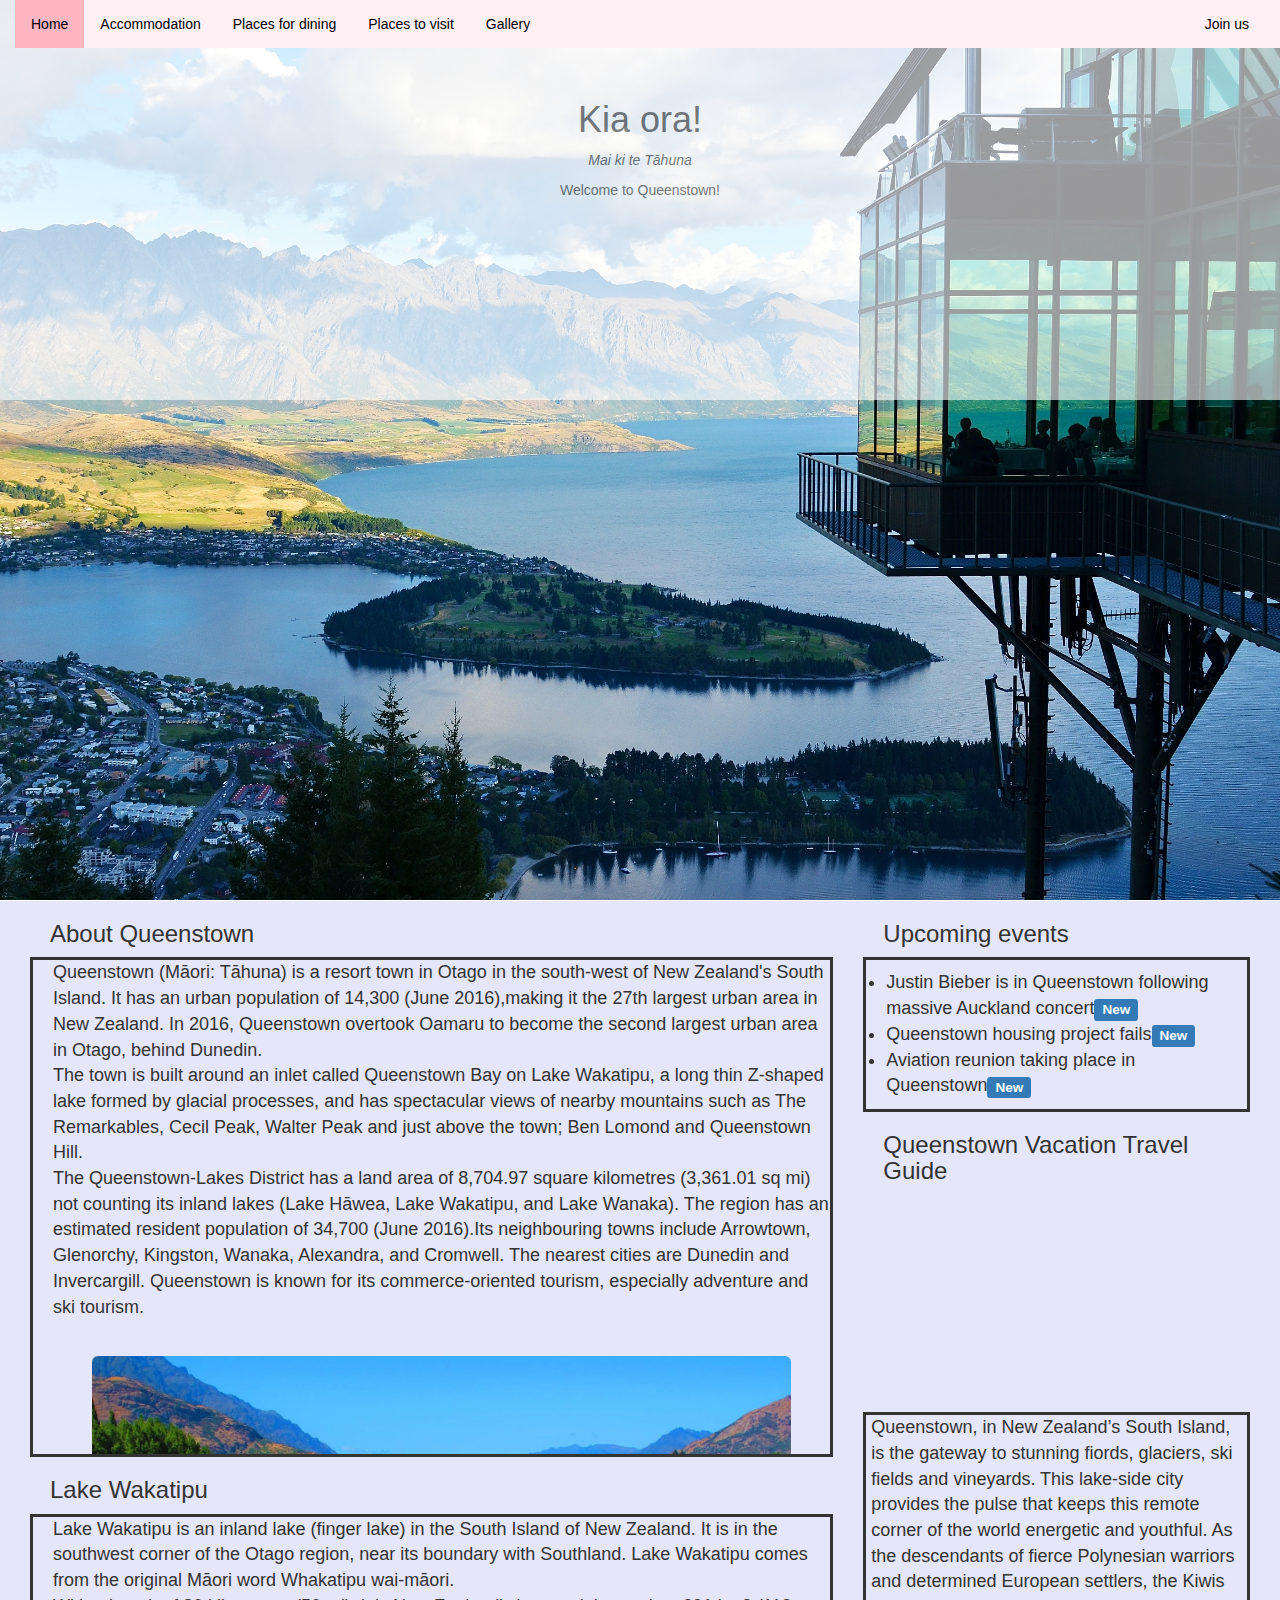
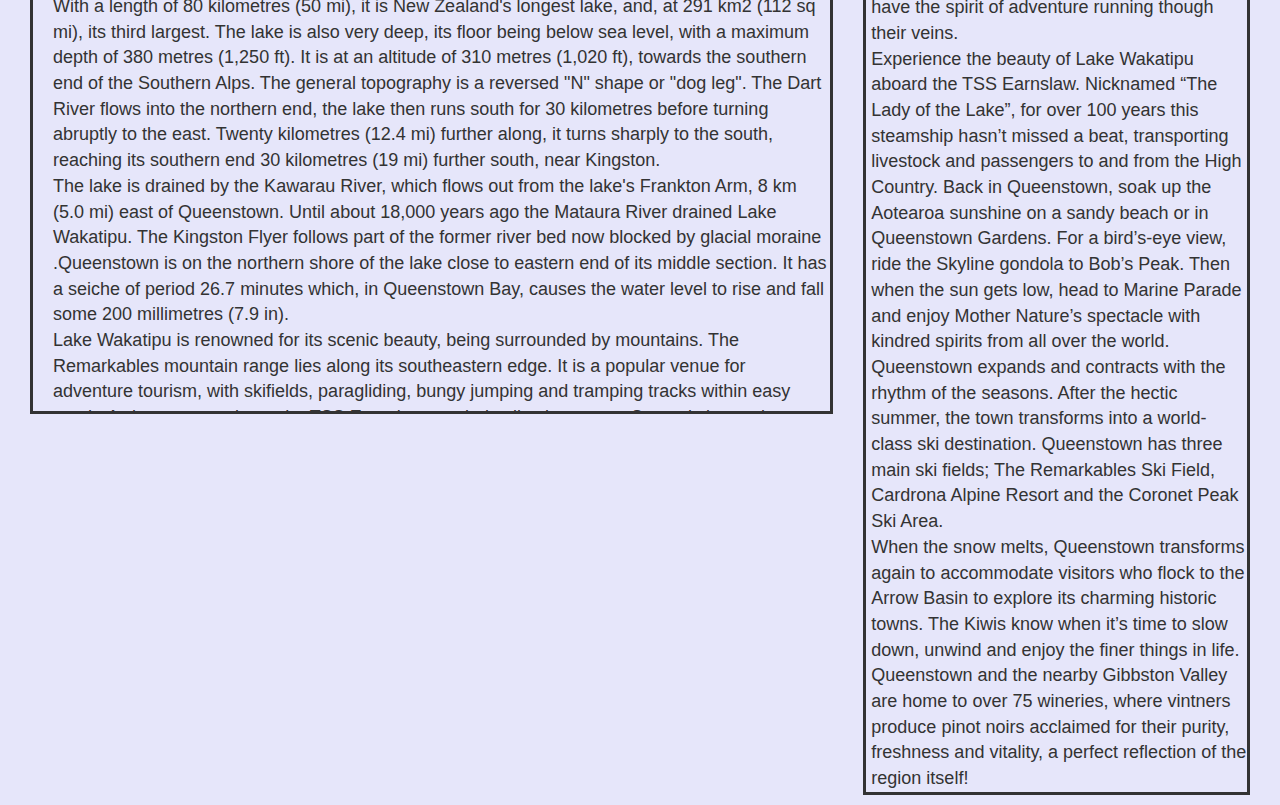
==== commit ca142430: "cleanup" ====
--- a/index.html
+++ b/index.html
@@ -32,19 +32,14 @@
 }
 </script>
 <header>
-<div class="container-fluid">
-<div class="row">
-    <div class="col-sm-12">
-	<div class="container">
+  <div class="container">
   <h1>Kia ora!</h1>
   <p><em>Mai ki te Tāhuna</em></p>
   <p>Welcome to Queenstown!</p>
   </div>
 </header>
-<div class="row">
-    <div class="col-sm-12">
-	
-	<ul class="topnav">
+<div class="col-sm-12">
+<ul class="topnav">
   <li><a  href="index.html" class="active">Home</a></li>
   <li><a href="accommdation.html">Accommodation</a></li>
   <li><a href="dining.html">Places for dining</a></li>
@@ -53,10 +48,8 @@
   <li class="right"><a href="joinus.html">Join us</a></li>
 </ul>
 </div>
-<div style="height:1500px;">
-  <div class="row" style="background-color:lavender;">
-    <div class="col-sm-8">
-	
+<div class="col-sm-12" style="background-color:lavender;">
+   <div class="col-sm-8">
 	<h3>About Queenstown</h3>
 	<div class="indexp">
 	<p>Queenstown (Māori: Tāhuna) is a resort town in Otago in the south-west of New Zealand's South Island. It has an urban population of 14,300 (June 2016),making it the 27th largest urban area in New Zealand. In 2016, Queenstown overtook Oamaru to become the second largest urban area in Otago, behind Dunedin.<br>The town is built around an inlet called Queenstown Bay on Lake Wakatipu, a long thin Z-shaped lake formed by glacial processes, and has spectacular views of nearby mountains such as The Remarkables, Cecil Peak, Walter Peak and just above the town; Ben Lomond and Queenstown Hill.<br>The Queenstown-Lakes District has a land area of 8,704.97 square kilometres (3,361.01 sq mi) not counting its inland lakes (Lake Hāwea, Lake Wakatipu, and Lake Wanaka). The region has an estimated resident population of 34,700 (June 2016).Its neighbouring towns include Arrowtown, Glenorchy, Kingston, Wanaka, Alexandra, and Cromwell. The nearest cities are Dunedin and Invercargill. Queenstown is known for its commerce-oriented tourism, especially adventure and ski tourism.<br><br></p>
@@ -68,7 +61,7 @@
   <img src="Lake Wakatipu.jpg" class="img-rounded center-block" alt="Lake Wakatipu" width='90%' align="center" > 
 	</div>
 	</div>
-<div class="col-sm-4" style="background-color:lavender;" >
+<div class="col-sm-4">
 	<h3>Upcoming events</h3>
 
   <ul class="group">
@@ -83,11 +76,10 @@
     <iframe width="560" height="315" src="https://www.youtube.com/embed/rGKf1NhtJ1o" frameborder="0" allowfullscreen></iframe>
   </div>
   <p>Queenstown, in New Zealand’s South Island, is the gateway to stunning fiords, glaciers, ski fields and vineyards. This lake-side city provides the pulse that keeps this remote corner of the world energetic and youthful. As the descendants of fierce Polynesian warriors and determined European settlers, the Kiwis have the spirit of adventure running though their veins.<br>Experience the beauty of Lake Wakatipu aboard the TSS Earnslaw. Nicknamed “The Lady of the Lake”, for over 100 years this steamship hasn’t missed a beat, transporting livestock and passengers to and from the High Country. Back in Queenstown, soak up the Aotearoa sunshine on a sandy beach or in Queenstown Gardens. For a bird’s-eye view, ride the Skyline gondola to Bob’s Peak. Then when the sun gets low, head to Marine Parade and enjoy Mother Nature’s spectacle with kindred spirits from all over the world.<br>Queenstown expands and contracts with the rhythm of the seasons. After the hectic summer, the town transforms into a world-class ski destination. Queenstown has three main ski fields; The Remarkables Ski Field, Cardrona Alpine Resort and the Coronet Peak Ski Area.<br>When the snow melts, Queenstown transforms again to accommodate visitors who flock to the Arrow Basin to explore its charming historic towns. The Kiwis know when it’s time to slow down, unwind and enjoy the finer things in life. Queenstown and the nearby Gibbston Valley are home to over 75 wineries, where vintners produce pinot noirs acclaimed for their purity, freshness and vitality, a perfect reflection of the region itself!</p>
+</div> 
 </div>
-	</div>
-  </div>
-</div>
-   </div>
 </div> 
+<footer>
+</footer>
 </body>
 </html>--- a/style.css
+++ b/style.css
@@ -1,11 +1,10 @@
 *{
 	font-family:Roboto, sans-serif;
 	size:12px;
-	box-sizing: border-box;
 }
 
 header{
-  background: url("https://s3.amazonaws.com/codecademy-content/courses/web-101/unit-8/htmlcss1-img_bicycles.jpeg")  no-repeat center bottom;
+  background: url("header.jpg")  no-repeat center bottom;
   height: 900px;
   position: relative;
   width: 100%;
@@ -22,6 +21,10 @@
 	background-color:white;
     filter:alpha(opacity=60);
     opacity:0.6;
+}
+
+h3{
+	padding-left:20px;
 }
 
  ul.topnav {
@@ -71,17 +74,16 @@
     border-style: solid;
     border-width: 3px;
 	font-size:18px;
-	padding: 10px 10px 10px 20px;
+	padding-left: 20px;
 	height: 500px;
 	overflow:scroll;
 }
 
-.normalp{
+.normalp p{
     border-style: solid;
     border-width: 3px;
 	font-size:18px;
-	padding: 20px 20px 20px 50p;
-	
+	padding-left: 5px;
 }
 
 
@@ -258,6 +260,7 @@
 }
 
 .ACcontainer img {
+  padding-left: 10px;
   float: left;
   margin-right: 20px;
   border-radius: 10%;
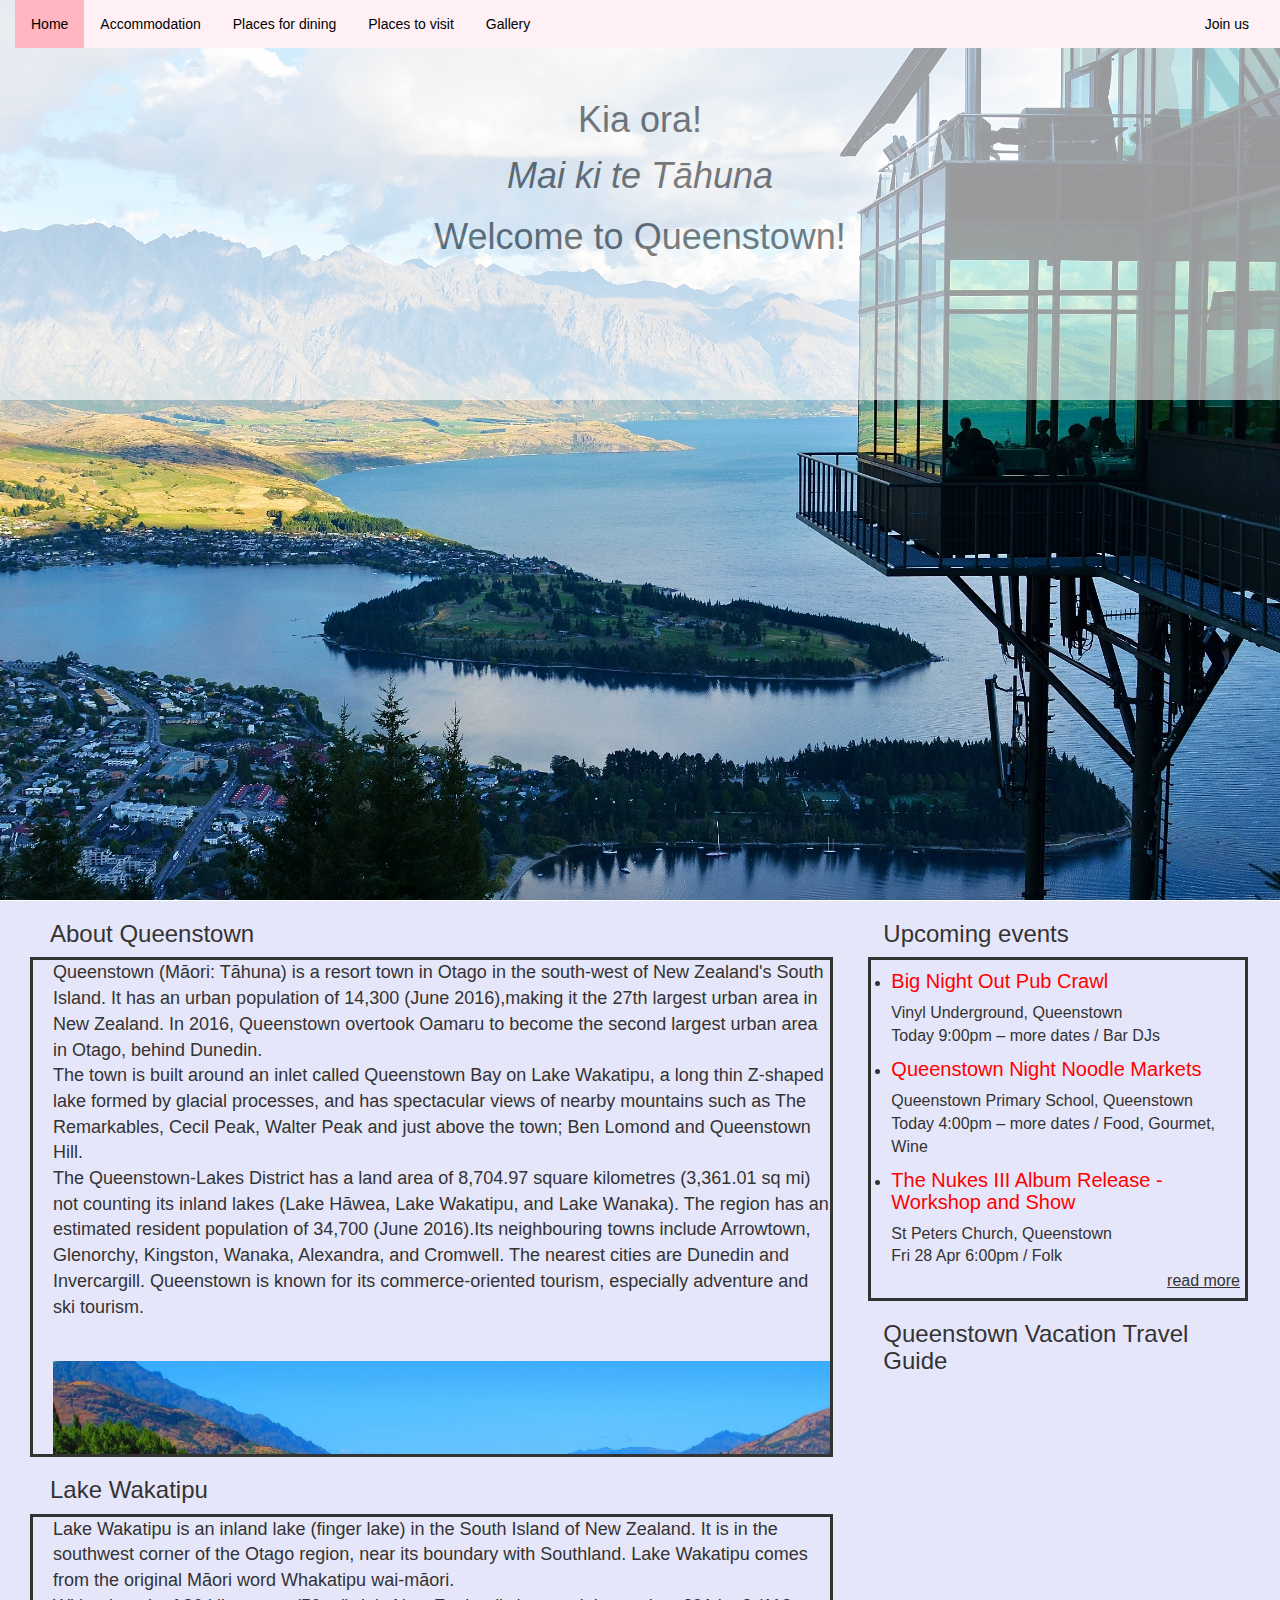
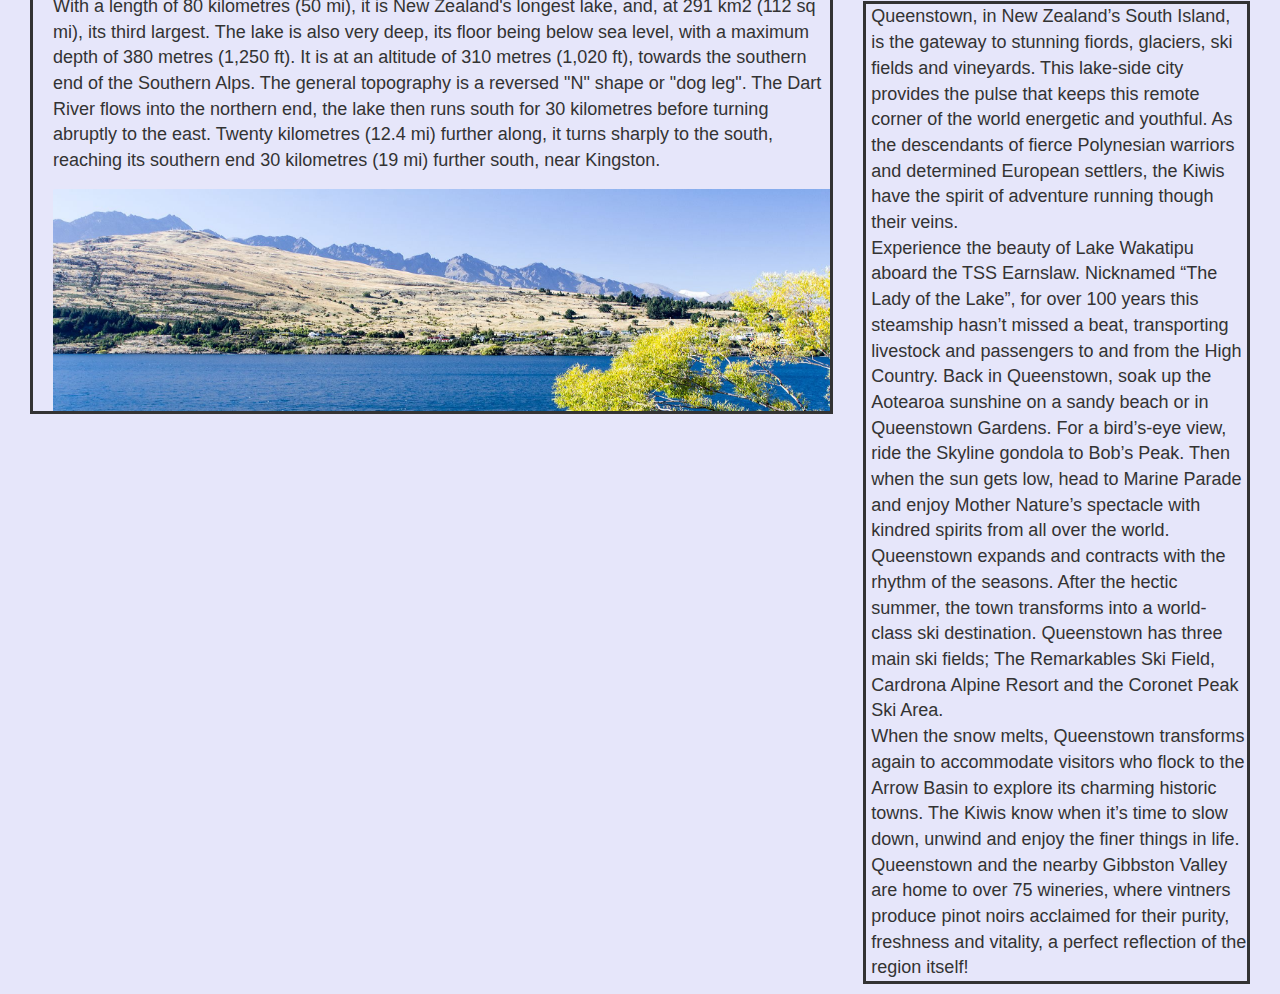
==== commit 03ccb589: "visit" ====
--- a/index.html
+++ b/index.html
@@ -13,24 +13,6 @@
 </head>
 <body>
 <button onclick="topFunction()" id="myBtn" title="Go to top">Top</button>
-<script>
-// When the user scrolls down 20px from the top of the document, show the button
-window.onscroll = function() {scrollFunction()};
-
-function scrollFunction() {
-    if (document.body.scrollTop > 20 || document.documentElement.scrollTop > 20) {
-        document.getElementById("myBtn").style.display = "block";
-    } else {
-        document.getElementById("myBtn").style.display = "none";
-    }
-}
-
-// When the user clicks on the button, scroll to the top of the document
-function topFunction() {
-    document.body.scrollTop = 0;
-    document.documentElement.scrollTop = 0;
-}
-</script>
 <header>
   <div class="container">
   <h1>Kia ora!</h1>
@@ -53,23 +35,27 @@
 	<h3>About Queenstown</h3>
 	<div class="indexp">
 	<p>Queenstown (Māori: Tāhuna) is a resort town in Otago in the south-west of New Zealand's South Island. It has an urban population of 14,300 (June 2016),making it the 27th largest urban area in New Zealand. In 2016, Queenstown overtook Oamaru to become the second largest urban area in Otago, behind Dunedin.<br>The town is built around an inlet called Queenstown Bay on Lake Wakatipu, a long thin Z-shaped lake formed by glacial processes, and has spectacular views of nearby mountains such as The Remarkables, Cecil Peak, Walter Peak and just above the town; Ben Lomond and Queenstown Hill.<br>The Queenstown-Lakes District has a land area of 8,704.97 square kilometres (3,361.01 sq mi) not counting its inland lakes (Lake Hāwea, Lake Wakatipu, and Lake Wanaka). The region has an estimated resident population of 34,700 (June 2016).Its neighbouring towns include Arrowtown, Glenorchy, Kingston, Wanaka, Alexandra, and Cromwell. The nearest cities are Dunedin and Invercargill. Queenstown is known for its commerce-oriented tourism, especially adventure and ski tourism.<br><br></p>
- <img src="Queenstown Coronet Peak.jpg" class="img-rounded center-block" alt="Queenstown Coronet Peak" width='90%' align="center" >
+ <img src="Queenstown Coronet Peak.jpg" class="img-rounded center-block" alt="Queenstown Coronet Peak">
  </div>
   <h3>Lake Wakatipu</h3>
   <div class="indexp">
-  <p>Lake Wakatipu is an inland lake (finger lake) in the South Island of New Zealand. It is in the southwest corner of the Otago region, near its boundary with Southland. Lake Wakatipu comes from the original Māori word Whakatipu wai-māori.<br>With a length of 80 kilometres (50 mi), it is New Zealand's longest lake, and, at 291 km2 (112 sq mi), its third largest. The lake is also very deep, its floor being below sea level, with a maximum depth of 380 metres (1,250 ft). It is at an altitude of 310 metres (1,020 ft), towards the southern end of the Southern Alps. The general topography is a reversed "N" shape or "dog leg". The Dart River flows into the northern end, the lake then runs south for 30 kilometres before turning abruptly to the east. Twenty kilometres (12.4 mi) further along, it turns sharply to the south, reaching its southern end 30 kilometres (19 mi) further south, near Kingston.<br>The lake is drained by the Kawarau River, which flows out from the lake's Frankton Arm, 8 km (5.0 mi) east of Queenstown. Until about 18,000 years ago the Mataura River drained Lake Wakatipu. The Kingston Flyer follows part of the former river bed now blocked by glacial moraine .Queenstown is on the northern shore of the lake close to eastern end of its middle section. It has a seiche of period 26.7 minutes which, in Queenstown Bay, causes the water level to rise and fall some 200 millimetres (7.9 in).<br>Lake Wakatipu is renowned for its scenic beauty, being surrounded by mountains. The Remarkables mountain range lies along its southeastern edge. It is a popular venue for adventure tourism, with skifields, paragliding, bungy jumping and tramping tracks within easy reach. A vintage steamboat, the TSS Earnslaw regularly plies its waters. Several vineyards are nearby in the Gibbston Valley.</p>
-  <img src="Lake Wakatipu.jpg" class="img-rounded center-block" alt="Lake Wakatipu" width='90%' align="center" > 
+  <p>Lake Wakatipu is an inland lake (finger lake) in the South Island of New Zealand. It is in the southwest corner of the Otago region, near its boundary with Southland. Lake Wakatipu comes from the original Māori word Whakatipu wai-māori.<br>With a length of 80 kilometres (50 mi), it is New Zealand's longest lake, and, at 291 km2 (112 sq mi), its third largest. The lake is also very deep, its floor being below sea level, with a maximum depth of 380 metres (1,250 ft). It is at an altitude of 310 metres (1,020 ft), towards the southern end of the Southern Alps. The general topography is a reversed "N" shape or "dog leg". The Dart River flows into the northern end, the lake then runs south for 30 kilometres before turning abruptly to the east. Twenty kilometres (12.4 mi) further along, it turns sharply to the south, reaching its southern end 30 kilometres (19 mi) further south, near Kingston.</p>
+  <img src="Lake Wakatipu.jpg" class="img-rounded center-block" alt="Lake Wakatipu">
+    <p class="visitbtn" align="right"><a href="visit.html">read more</a></p>
 	</div>
 	</div>
 <div class="col-sm-4">
 	<h3>Upcoming events</h3>
-
-  <ul class="group">
-    <li>Justin Bieber is in Queenstown following massive Auckland concert<span class="label label-primary">New</span></li>
-    <li>Queenstown housing project fails<span class="label label-primary">New</span></li>
-    <li>Aviation reunion taking place in Queenstown<span class="label label-primary">New</span></li>
+  <ul class="ingroup">
+    <li><h4>Big Night Out Pub Crawl</h4>Vinyl Underground, Queenstown<br>Today 9:00pm – more dates / Bar DJs</li>
+    <li><h4>Queenstown Night Noodle Markets</h4>Queenstown Primary School, Queenstown<br>Today 4:00pm – more dates / Food, Gourmet, Wine</li>
+    <li><h4>The Nukes III Album Release - Workshop and Show</h4>St Peters Church, Queenstown<br>Fri 28 Apr 6:00pm / Folk</li>	
+    <p class="upbtn" data-toggle="collapse" data-target="#upevents" align="right";>read more</li>
+  <div id="upevents" class="collapse">
+   <li><h4>Pink Ribbon Breakfast Hilton Queenstown</h4>Hilton Queenstown Hotel, Queenstown<br>Sun 30 Apr 9:30am / Charity, Fundraisers</li>
+    <li><h4>Comedy Night with Cori Gonzalez-Macuer & Justine Smith</h4>Sherwood, Queenstown<br>Sun 30 Apr 9:00pm / Comedy</li>
+  </div>
   </ul>
-
 	<h3>Queenstown Vacation Travel Guide</h3>
  <div class="normalp">
 	<div class="embed-responsive embed-responsive-16by9">
--- a/style.css
+++ b/style.css
@@ -14,6 +14,7 @@
 }
 .container
 {
+	font-size: 36px;
 	padding-top:80px;
 	width:100%;
 	height:400px;
@@ -28,6 +29,7 @@
 }
 
  ul.topnav {
+	font-size:14px;
     list-style-type: none;
     margin: 0;
     padding: 0;
@@ -78,7 +80,26 @@
 	height: 500px;
 	overflow:scroll;
 }
-
+.indexp img{
+	height:400px;
+	width:800px;
+	padding-top:5px;
+	padding-bottom:10px;
+	float:center;
+}
+.visitp{
+	border-style: solid;
+    border-width: 2px;
+	font-size:18px;
+	padding-left: 20px;
+}
+.visitp img{
+	height:400px;
+	width:800px;
+	padding-top:5px;
+	padding-bottom:10px;
+	float:center;
+}
 .normalp p{
     border-style: solid;
     border-width: 3px;
@@ -86,8 +107,53 @@
 	padding-left: 5px;
 }
 
-
-
+#star li{
+  float:left;
+  width:20px;
+  height:20px;
+  margin:2px;
+  display:inline;
+  color:#999;
+  font:bold 18px arial;
+  cursor:pointer
+}
+#star .act{
+  color:#c00;
+}
+#result
+{
+  margin-left:10px;
+  display:inline;
+  font:bold 20px arial;
+  cursor:pointer
+}
+
+.ingroup{
+    border-style: solid;
+    border-width: 3px;
+	font-size:16px;
+	padding-left: 20px;
+	margin: 2px 2px 2px 5px;
+}
+
+.ingroup h4{
+	font-size: 20px;
+	color: red;
+}
+
+.upbtn{
+	margin-top: 2px;
+	margin-bottom: 5px;
+	margin-right:5px;
+	text-decoration:underline;
+}
+
+.visitbtn{
+	margin-top: 5px;
+	margin-bottom: 5px;
+	margin-right:5px;
+	text-decoration:underline;
+}
 #myBtn {
   display: none;
   position: fixed;
@@ -282,7 +348,7 @@
   }
 }
 
-/*dinning*/
+/*visit*/
 
 .DIcontainer {
   border: 2px solid #ccc;
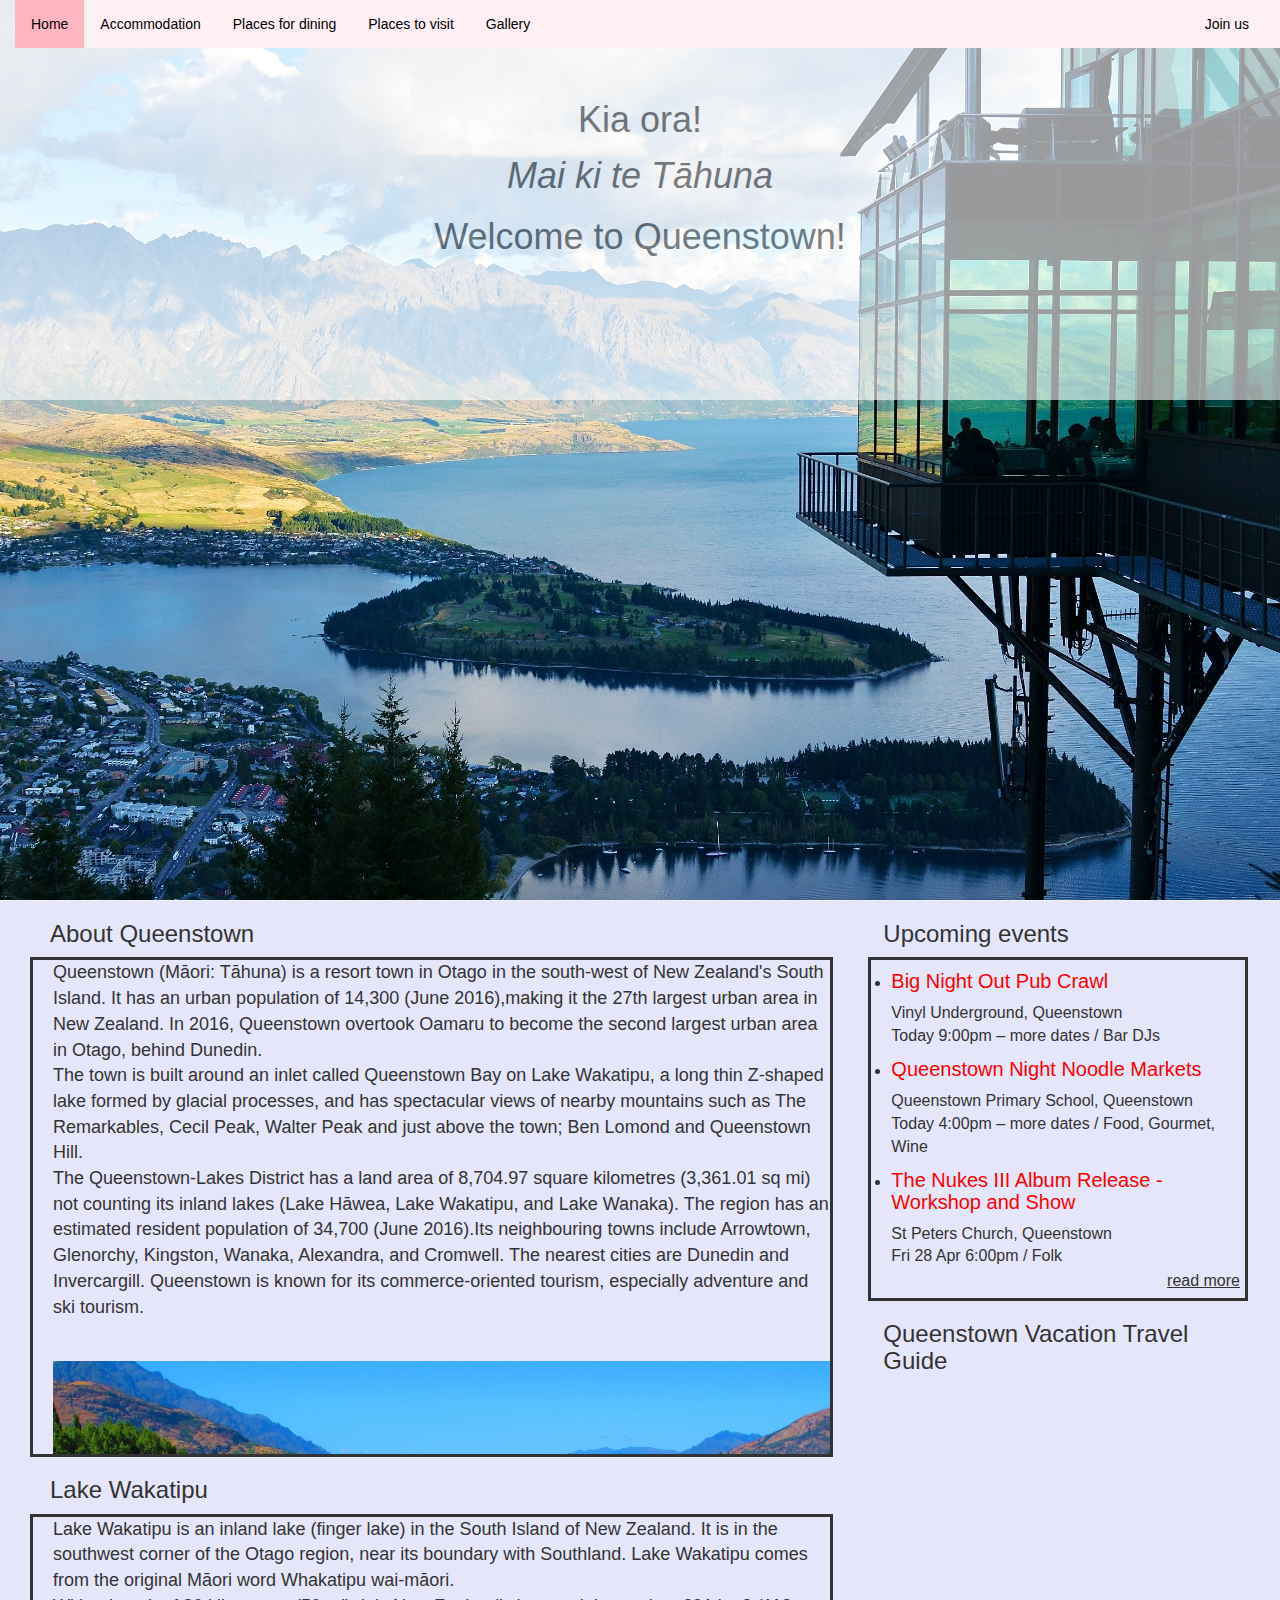
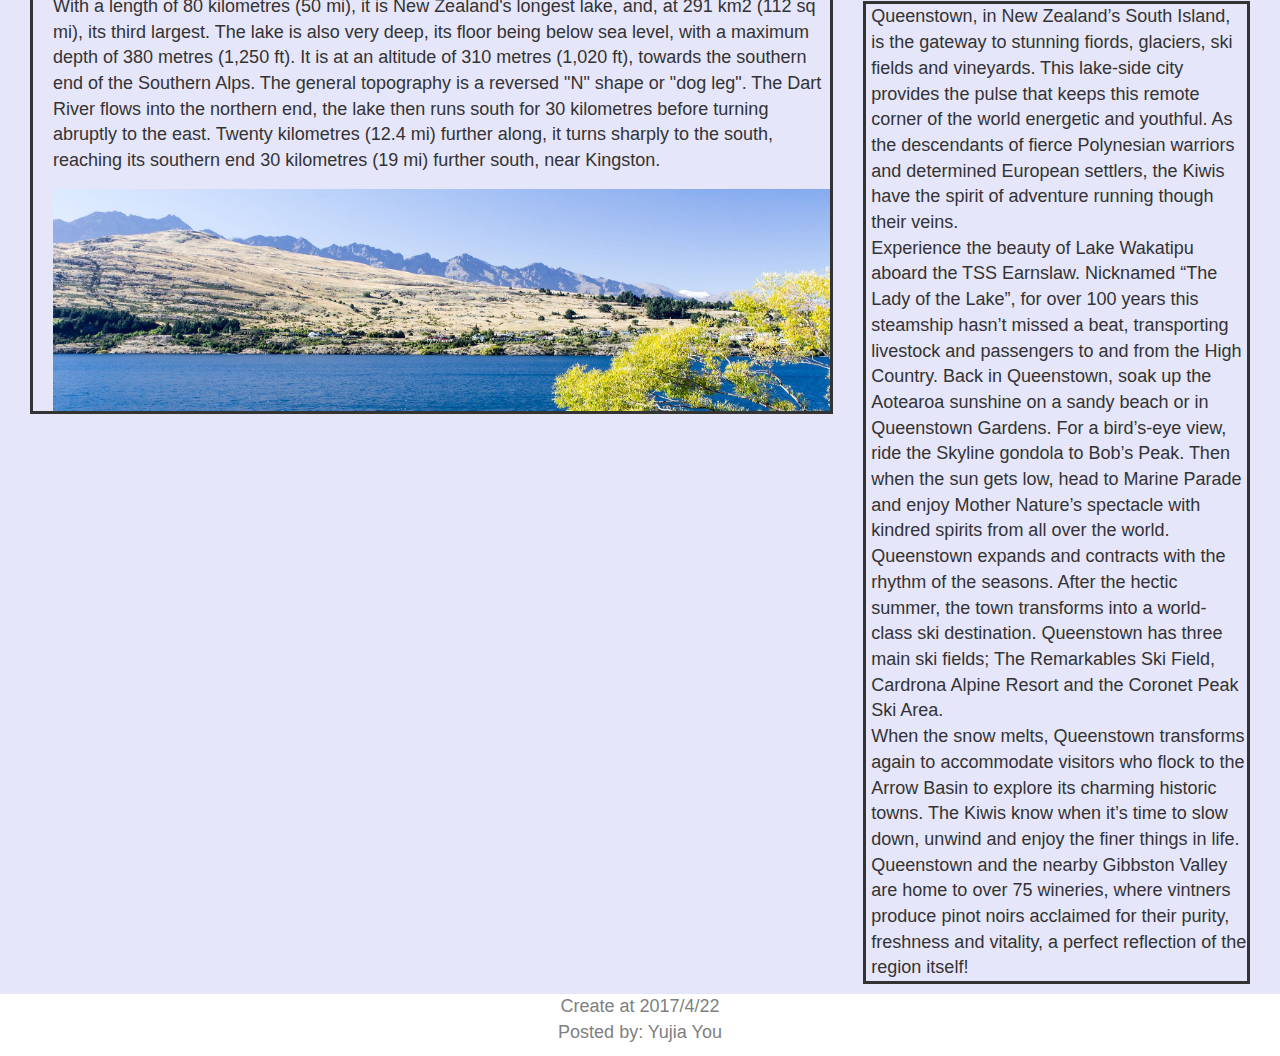
==== commit af3f3e66: "footer" ====
--- a/index.html
+++ b/index.html
@@ -66,6 +66,7 @@
 </div>
 </div> 
 <footer>
+<p>Create at 2017/4/22<br>Posted by: Yujia You</p>
 </footer>
 </body>
 </html>--- a/style.css
+++ b/style.css
@@ -232,6 +232,10 @@
 
 .mySlides {
   display: none;
+}
+
+.mySlides img {
+  height: 800px;
 }
 
 .cursor {
@@ -385,10 +389,63 @@
   }
 }
 
-
-
-
-
-
-
-
+.sign{
+	text-align: right;
+	width: 200px;
+	line-height: 50px;
+	font-size:20px;
+}
+
+.signtext{
+	width: 150px;
+	text-align: left;
+	font-size: 18px;
+}
+
+.signwarn{
+    width: 150px;
+	text-align: left;
+	font-size: 12px;
+}
+
+.signin{
+	float: center;
+	line-height: 50px;
+	width:220px;
+	padding-top:15px;
+	padding-bottom:5px;
+}
+
+.signbtn{
+	border: 2px solid #ccc;
+	background-color:white;
+	text-align: center;
+	width:100px;
+	height:50px;
+	font-size:18px;
+    border-radius: 10px;
+}
+
+form{
+    border-style: solid;
+    border-width: 3px;
+	padding: 20px;
+	width:100%;
+}
+
+footer{
+	background-color:#f1f1f1;
+	height:250px;
+	color:gray;
+	font-size:18px;
+}
+footer p{
+	text-align:center;
+	padding-top:40px;
+	padding-bottom:10px;
+}
+
+
+
+
+
